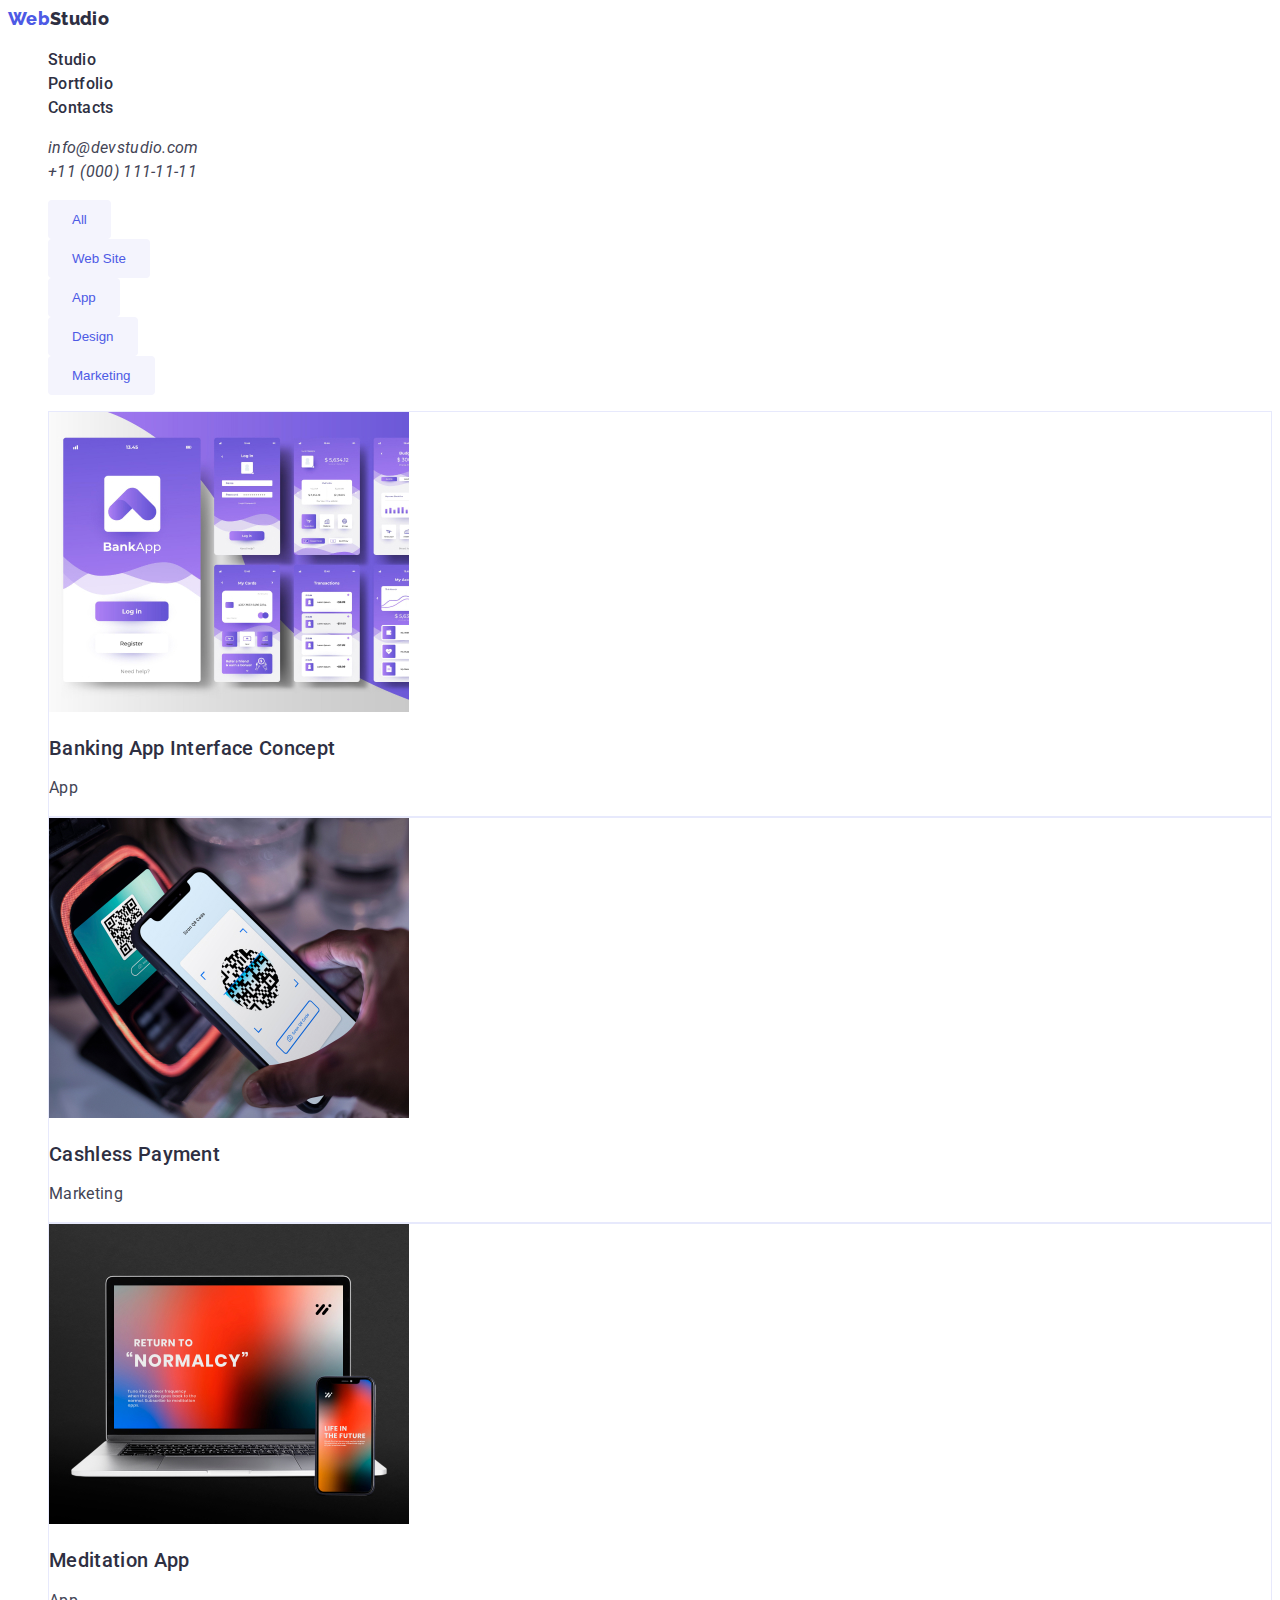
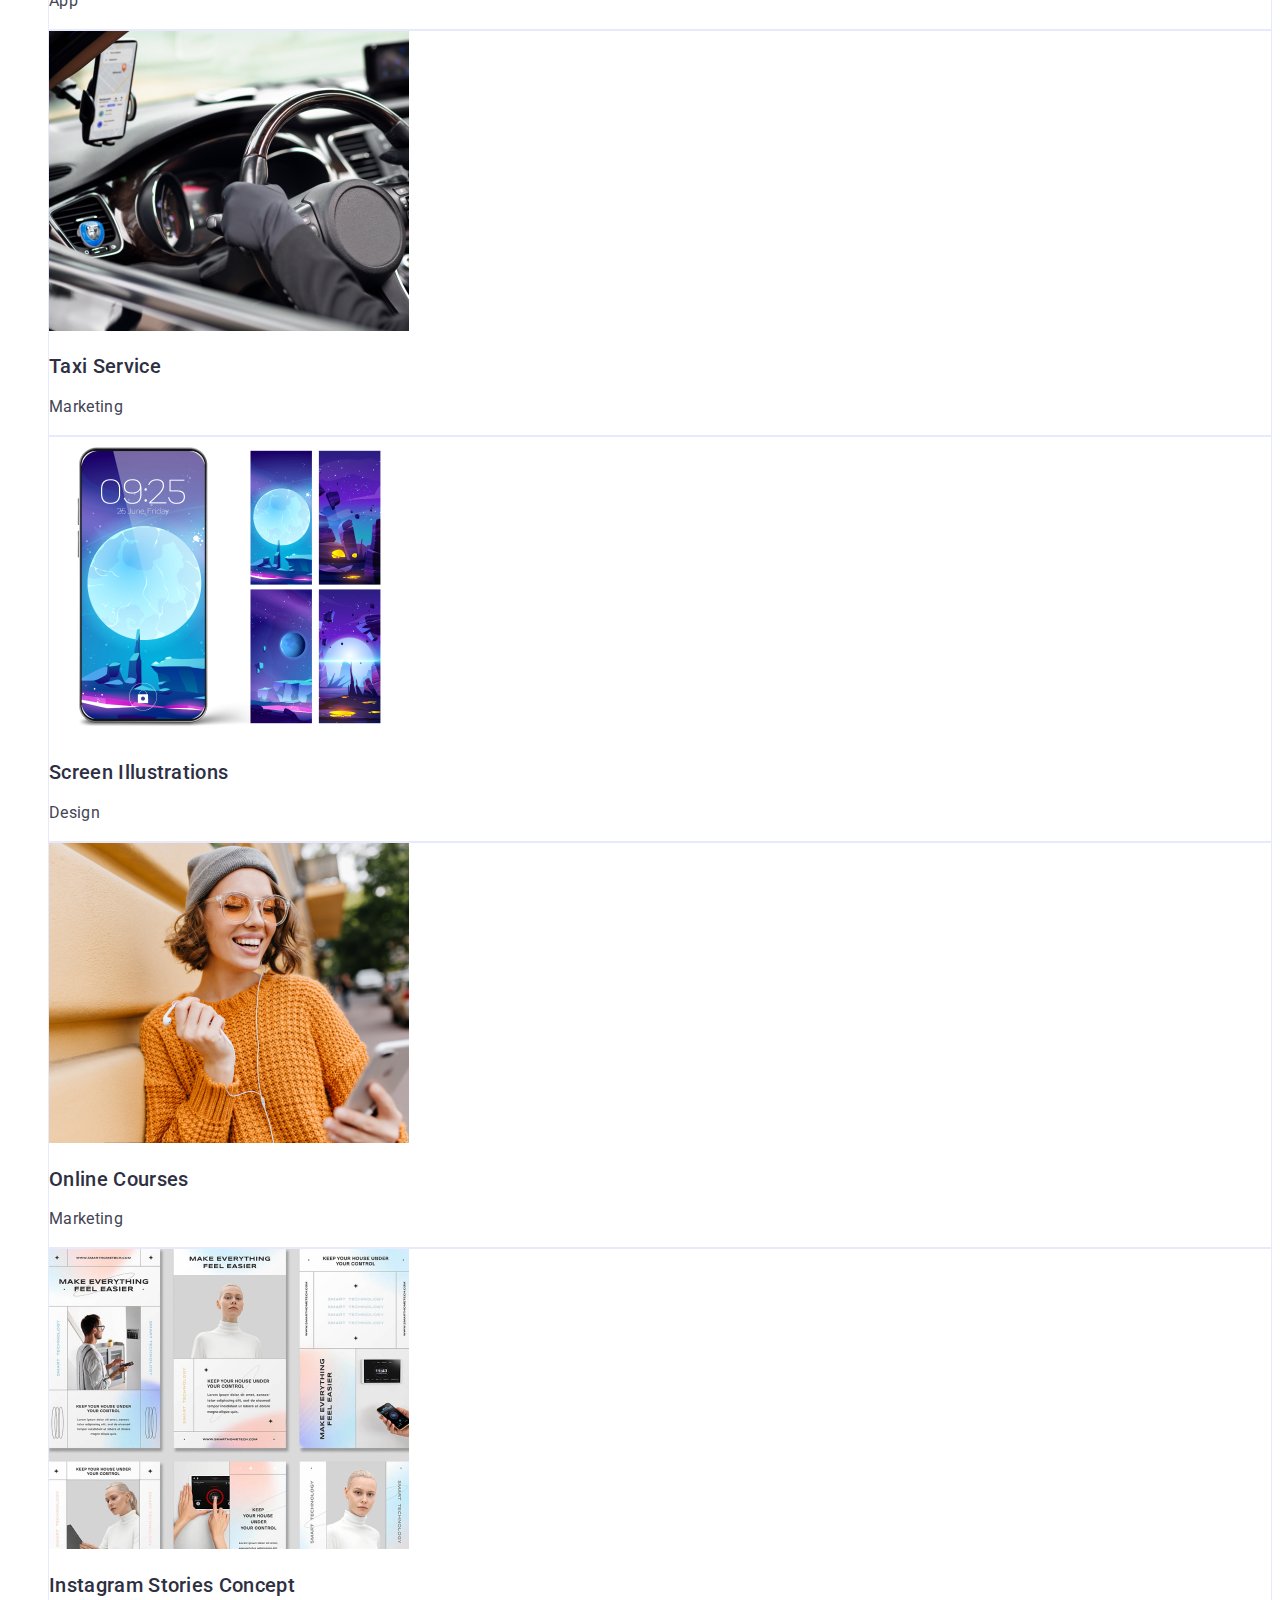
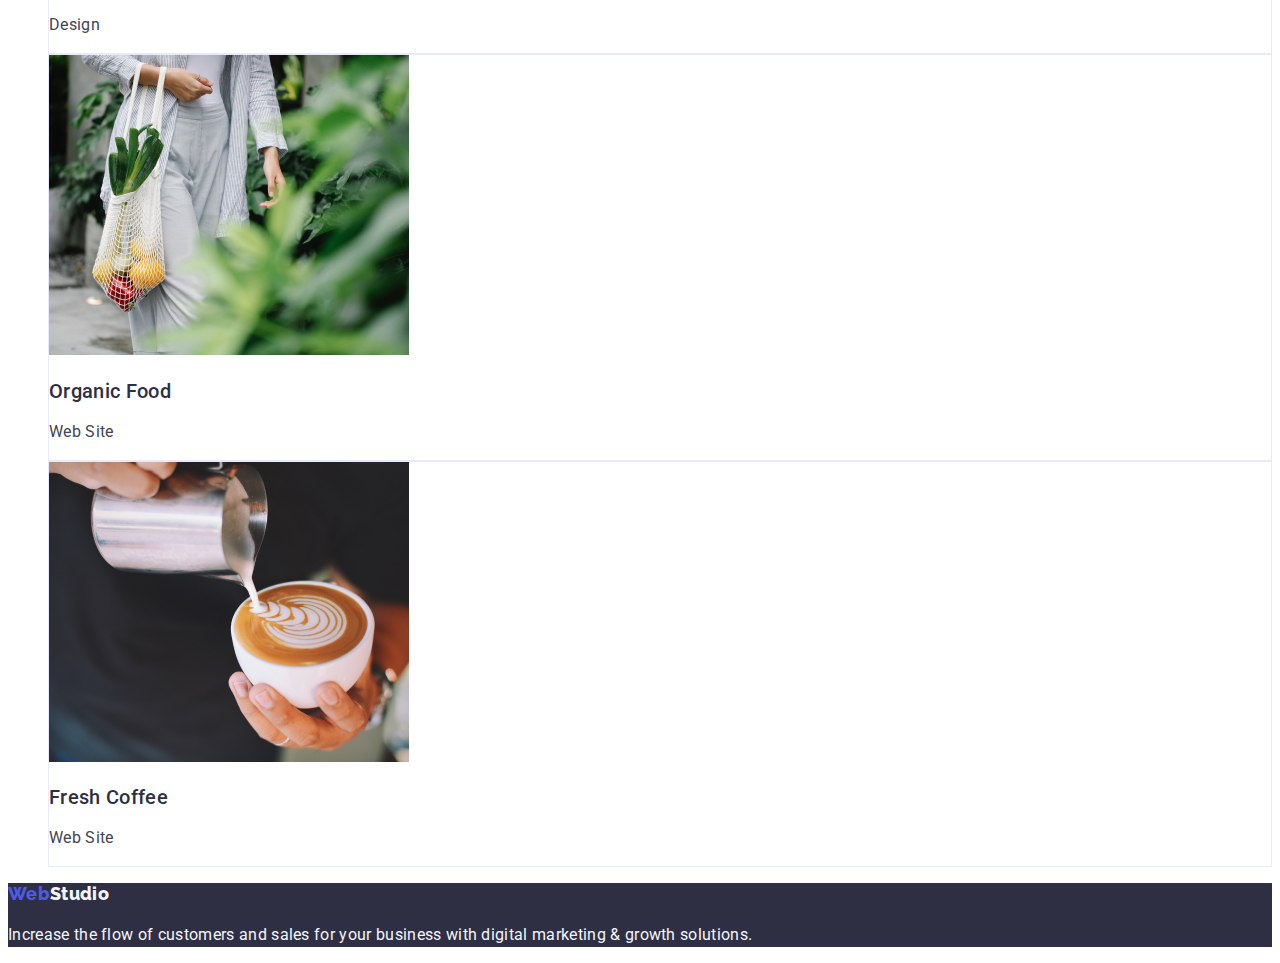
==== portfolio.html @ c48c7c62 "portfolio>service>header+caption" ====
<!DOCTYPE html>
<html lang="en">
  <head>
    <meta charset="UTF-8" />
    <meta http-equiv="X-UA-Compatible" content="IE=edge" />
    <meta name="viewport" content="width=device-width, initial-scale=1.0" />
    <link rel="stylesheet" href="./css/style.css" />
    <link rel="preconnect" href="https://fonts.googleapis.com" />
    <link rel="preconnect" href="https://fonts.gstatic.com" crossorigin />
    <link
      href="https://fonts.googleapis.com/css2?family=Raleway:wght@800&family=Roboto:wght@400;500;700;900&display=swap"
      rel="stylesheet"
    />
    <title>Portfolio</title>
  </head>
  <body>
    <!-- HEADER -->
    <header>
      <nav>
        <a href="./index.html" class="logo link"
          >Web<span class="logo-dark link">Studio</span></a
        >
        <ul>
          <li><a href="./index.html" class="link nav-link">Studio</a></li>
          <li>
            <a href="./portfolio.html" class="link nav-link">Portfolio</a>
          </li>
          <li><a href="#" class="link nav-link">Contacts</a></li>
        </ul>
      </nav>
      <address>
        <ul>
          <li>
            <a href="mailto:info@devstudio.com" class="link address-link"
              >info@devstudio.com</a
            >
          </li>
          <li>
            <a href="tel:+110001111111" class="link address-link"
              >+11 (000) 111-11-11</a
            >
          </li>
        </ul>
      </address>
    </header>
    <!-- MAIN -->
    <main>
      <!-- PANEL -->
      <section>
        <h1 class="visually-hidden">Panel</h1>
        <ul>
          <li><button type="button" class="panel-btn">All</button></li>
          <li><button type="button" class="panel-btn">Web Site</button></li>
          <li><button type="button" class="panel-btn">App</button></li>
          <li><button type="button" class="panel-btn">Design</button></li>
          <li><button type="button" class="panel-btn">Marketing</button></li>
        </ul>
      </section>
      <!-- SERVICES -->
      <section>
        <ul>
          <li class="service-container">
            <img
              src="./images/portfolio/Services/img-1.jpg"
              alt="computer with bank app sheets"
              width="360"
            />
            <h2 class="service-header">Banking App Interface Concept</h2>
            <p class="service-caption">App</p>
          </li>
          <li class="service-container">
            <img
              src="./images/portfolio/Services/img-2.jpg"
              alt="cashless payment by telephone"
              width="360"
            />
            <h2 class="service-header">Cashless Payment</h2>
            <p class="service-caption">Marketing</p>
          </li>
          <li class="service-container">
            <img
              src="./images/portfolio/Services/img-3.jpg"
              alt="laptop and telephone shows app"
              width="360"
            />
            <h2 class="service-header">Meditation App</h2>
            <p class="service-caption">App</p>
          </li>
          <li class="service-container">
            <img
              src="./images/portfolio/Services/img-4.jpg"
              alt="hands on car steering wheel and telephone"
              width="360"
            />
            <h2 class="service-header">Taxi Service</h2>
            <p class="service-caption">Marketing</p>
          </li>
          <li class="service-container">
            <img
              src="./images/portfolio/Services/img-5.jpg"
              alt="telephone and telephone wallpapers"
              width="360"
            />
            <h2 class="service-header">Screen Illustrations</h2>
            <p class="service-caption">Design</p>
          </li>
          <li class="service-container">
            <img
              src="./images/portfolio/Services/img-6.jpg"
              alt="girl listening to music with her headphones"
              width="360"
            />
            <h2 class="service-header">Online Courses</h2>
            <p class="service-caption">Marketing</p>
          </li>
          <li class="service-container">
            <img
              src="./images/portfolio/Services/img-7.jpg"
              alt="different sheets with white hair woman"
              width="360"
            />
            <h2 class="service-header">Instagram Stories Concept</h2>
            <p class="service-caption">Design</p>
          </li>
          <li class="service-container">
            <img
              src="./images/portfolio/Services/img-8.jpg"
              alt="person with bag of vegetables"
              width="360"
            />
            <h2 class="service-header">Organic Food</h2>
            <p class="service-caption">Web Site</p>
          </li>
          <li class="service-container">
            <img
              src="./images/portfolio/Services/img-9.jpg"
              alt="coffee painting"
              width="360"
            />
            <h2 class="service-header">Fresh Coffee</h2>
            <p class="service-caption">Web Site</p>
          </li>
        </ul>
      </section>
    </main>
    <!-- FOOTER -->
    <footer class="footer-section">
      <a href="./index.html" class="logo link"
        >Web<span class="logo-light">Studio</span></a
      >
      <p class="footer-caption">
        Increase the flow of customers and sales for your business with digital
        marketing & growth solutions.
      </p>
    </footer>
  </body>
</html>
---- css/style.css ----
/* SETTINGS */
:root {
  --primary-navy-blue: #2e2f42;
  --iris-color: #4d5ae5;
  --logo-dark-color: #2e2f42;
  --ocean-active: #404bbf;
  --primary-slate: #434455;
  --primary-white-color: #ffffff;
  --logo-light-color: #f4f4fd;
  --primary-cloud-color: #f4f4fd;
  --cornflower-color: #e7e9fc;
}
.visually-hidden {
  position: absolute;
  white-space: nowrap;
  width: 1px;
  height: 1px;
  overflow: hidden;
  border: 0;
  padding: 0;
  clip: rect(0 0 0 0);
  clip-path: inset(50%);
  margin: -1px;
}
body {
  color: var(--primary-navy-blue);
  font-family: "Roboto";
  font-style: normal;
  font-weight: 400;
  font-size: 16px;
  line-height: 1.5;
  letter-spacing: 0.02em;
}
ul,
ol {
  list-style: none;
}
.link {
  text-decoration: none;
  color: var(--primary-navy-blue);
}
/* LOGO */
.logo {
  color: var(--iris-color);
  font-family: "Raleway";
  font-style: normal;
  font-weight: 800;
  font-size: 18px;
  line-height: 1.17;
}
.logo-dark {
  color: var(--logo-dark-color);
}
.logo-light {
  color: var(--logo-light-color);
}
/* HEADER */
.nav-link {
  font-weight: 500;
  transition: 0.5s;
}
.nav-link:hover,
.nav-link:active,
.nav-link:focus {
  transition: 0.5s;
  color: var(--ocean-active);
  text-decoration: underline;
}
.address-link {
  color: var(--primary-slate);
  transition: 0.5s;
}
.address-link:hover,
.address-link:focus,
.address-link:active {
  transition: 0.5s;
  color: var(--ocean-active);
}
/* HERO SECTION */
.hero-section {
  background-color: var(--primary-navy-blue);
}
.hero-header {
  color: var(--primary-white-color);
  font-weight: 700;
  font-size: 56px;
  line-height: 1.07;
  text-align: center;
}
.hero-btn {
  border: 0;
  color: var(--primary-white-color);
  font-weight: 500;
  line-height: 1.5;
  background-color: var(--iris-color);
  box-shadow: 0px 4px 4px rgba(0, 0, 0, 0.15);
  padding: 16px 32px;
  border-radius: 4px;
  transition: 0.5s;
}
.hero-btn:focus,
.hero-btn:active,
.hero-btn:hover {
  transition: 0.5s;
  background-color: var(--ocean-active);
}
/* OPTIONS SECTION */
.options-headers {
  font-weight: 500;
  line-height: 1.2;
}
.options-caption {
  color: var(--primary-slate);
}
/* HEADERS */
.work-header,
.team-section-header {
  text-align: center;
  text-transform: capitalize;
  line-height: 1.11;
}
/* OUR WORK */
.work-container {
  border: 1px solid var(--cornflower-color);
}
/* OUR TEAM SECCTION */
.team-section {
  background-color: var(--primary-cloud-color);
}
.team-container {
  background-color: var(--primary-white-color);
  box-shadow: 0px 1px 6px rgba(46, 47, 66, 0.08),
    0px 1px 1px rgba(46, 47, 66, 0.16), 0px 2px 1px rgba(46, 47, 66, 0.08);
  border-radius: 0px 0px 4px 4px;
}
/* FOOTER SECTION */
.footer-section {
  background-color: var(--primary-navy-blue);
}
.footer-caption {
  color: var(--primary-cloud-color);
}
/* PORTFOLIO */
/* PANEL */
.panel-btn {
  color: var(--iris-color);
  background-color: var(--primary-cloud-color);
  border-color: var(--cornflower-color);
  border: 1px;
  border-radius: 4px;
  padding: 12px 24px;
  transition: 0.5s;
}
.panel-btn:active,
.panel-btn:hover,
.panel-btn:focus {
  transition: 0.5s;
  cursor: pointer;
  color: var(--primary-white-color);
  background-color: var(--ocean-active);
  box-shadow: 0px 3px 1px rgba(0, 0, 0, 0.1), 0px 2px 1px rgba(0, 0, 0, 0.08),
    0px 2px 2px rgba(0, 0, 0, 0.12);
}
/* SERVICE */
.service-container {
  background-color: var(--primary-white-color);
  border: 1px solid var(--cornflower-color);
}
.service-header {
  font-weight: 500;
  font-size: 20px;
  line-height: 1.2;
}
.service-caption {
  line-height: 1.5;
  color: var(--primary-slate);
}
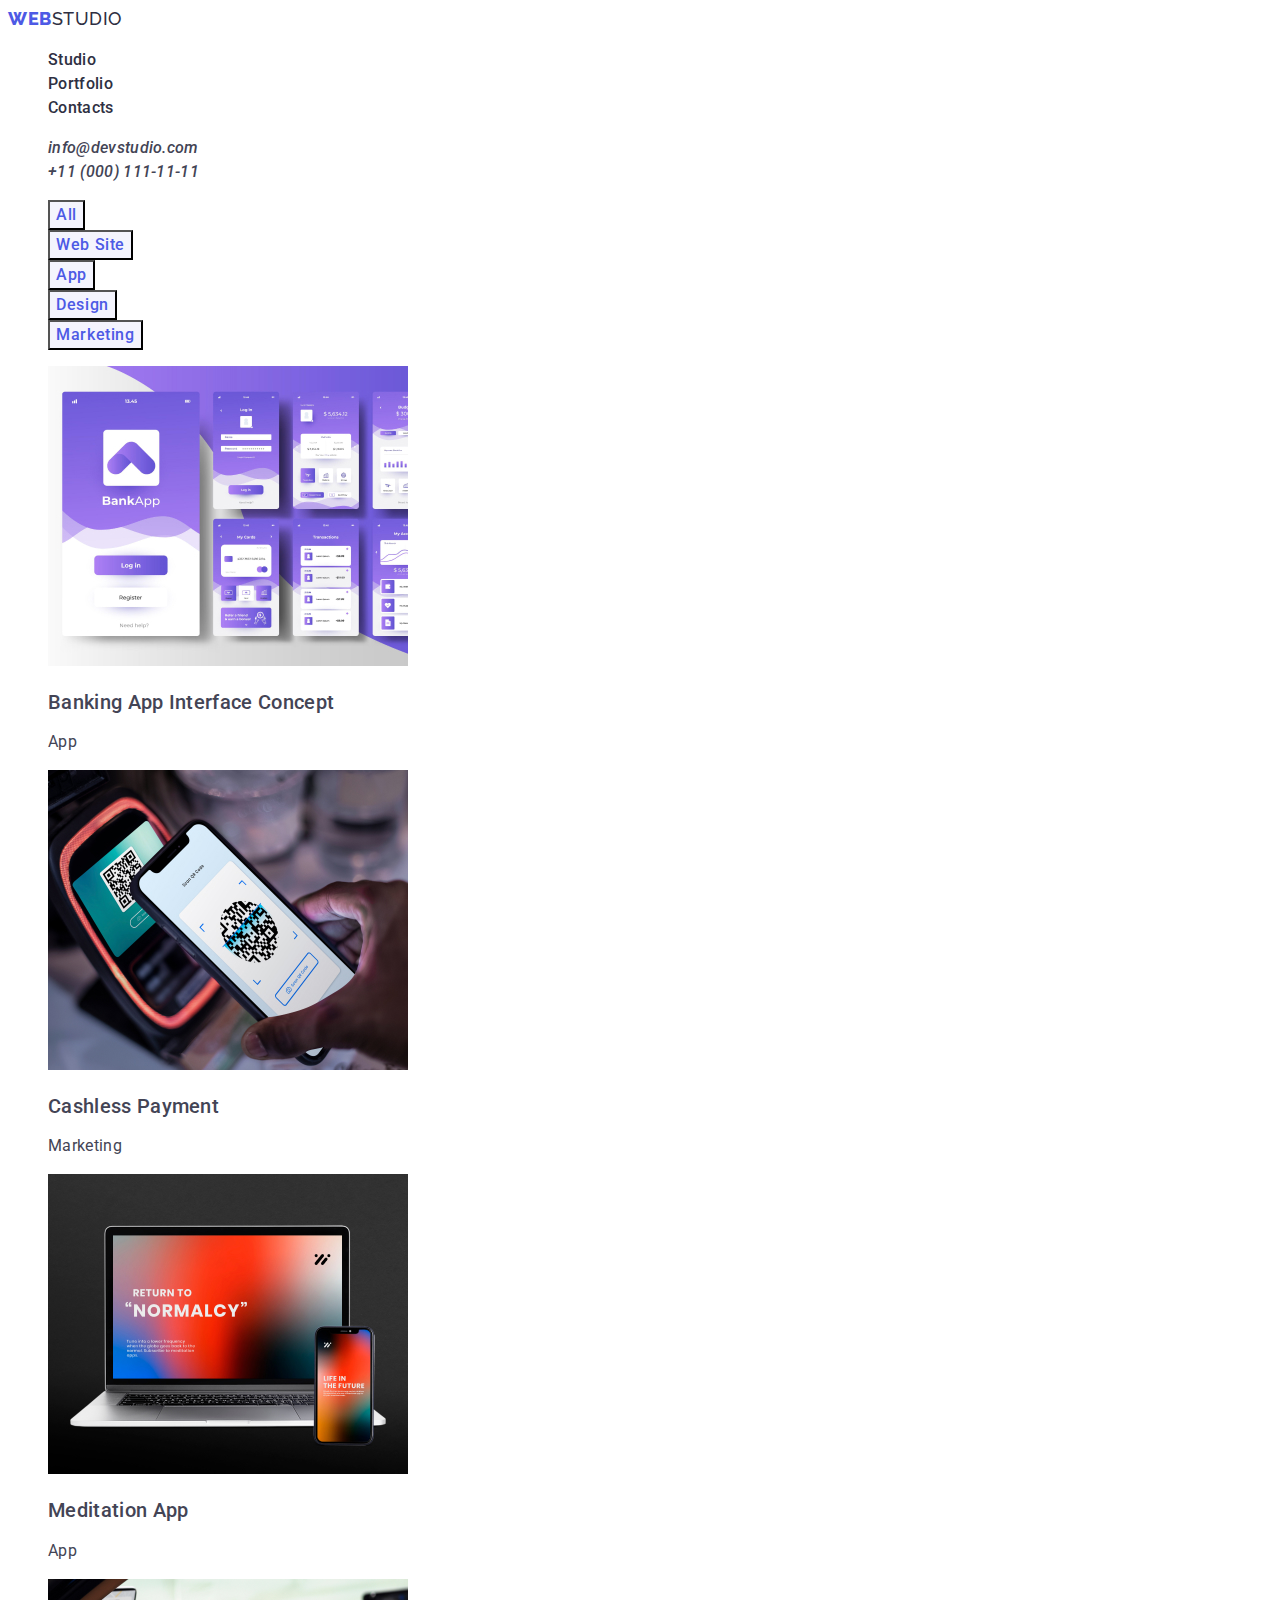
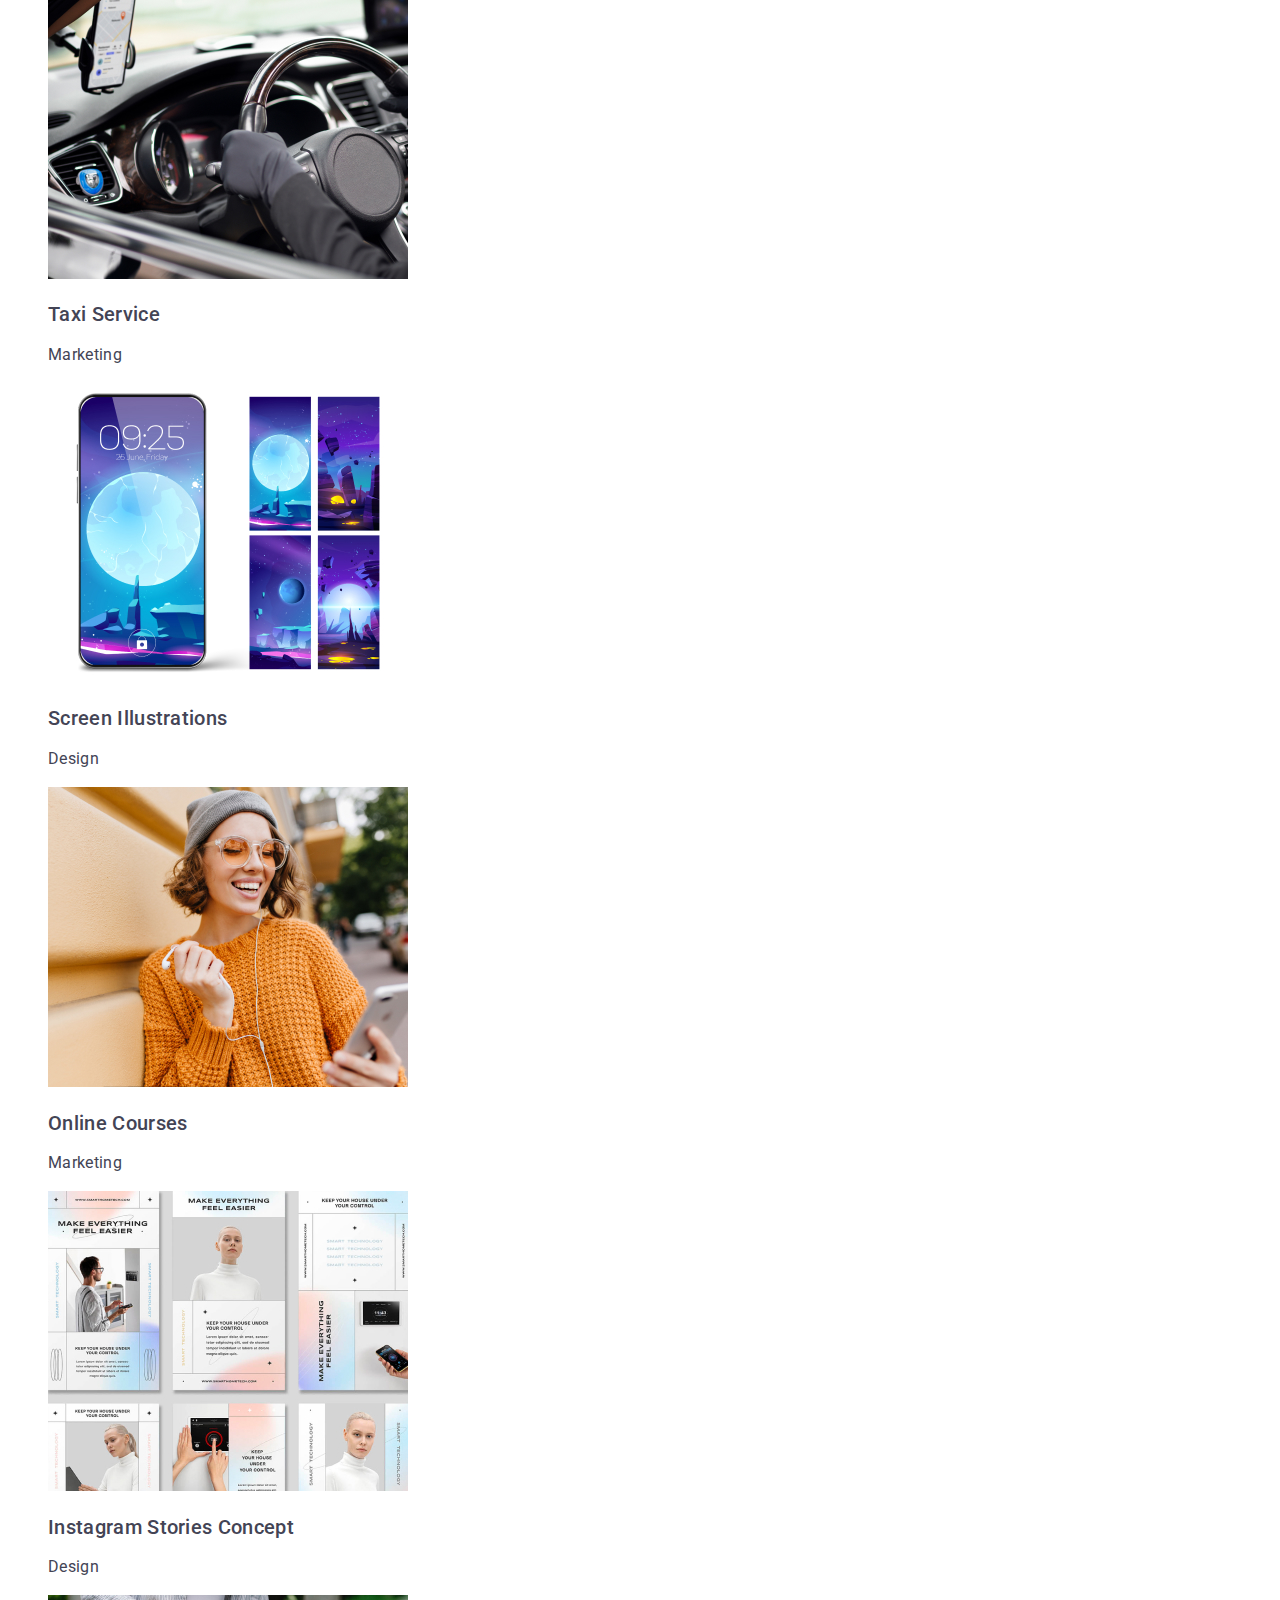
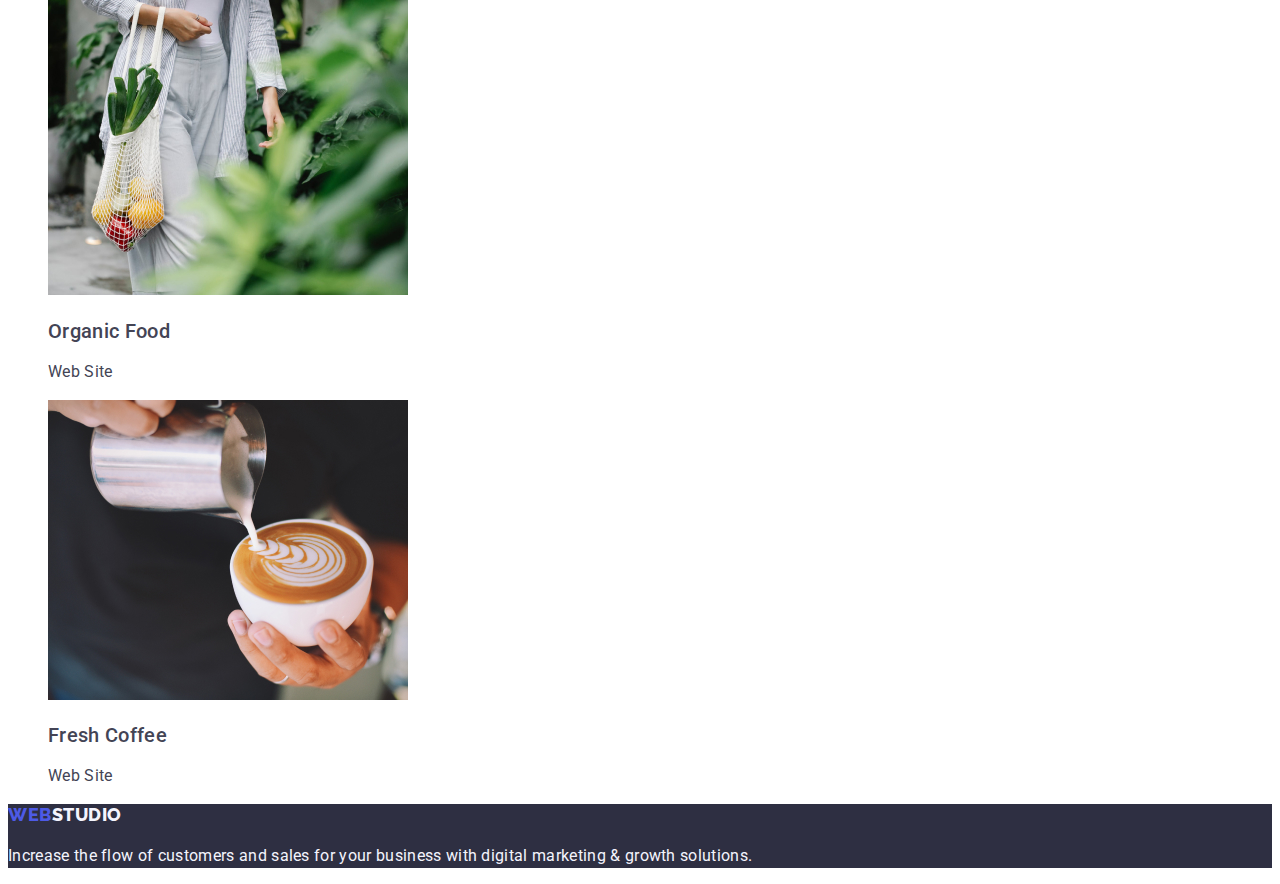
==== commit 20b715ac: "changed header footer+ simple markup+ new fonts" ====
--- a/portfolio.html
+++ b/portfolio.html
@@ -17,10 +17,10 @@
     <!-- HEADER -->
     <header>
       <nav>
-        <a href="./index.html" class="logo link"
+        <a href="./index.html" class="logo"
           >Web<span class="logo-dark link">Studio</span></a
         >
-        <ul>
+        <ul class="list">
           <li><a href="./index.html" class="link nav-link">Studio</a></li>
           <li>
             <a href="./portfolio.html" class="link nav-link">Portfolio</a>
@@ -29,7 +29,7 @@
         </ul>
       </nav>
       <address>
-        <ul>
+        <ul class="list">
           <li>
             <a href="mailto:info@devstudio.com" class="link address-link"
               >info@devstudio.com</a
@@ -45,20 +45,18 @@
     </header>
     <!-- MAIN -->
     <main>
-      <!-- PANEL -->
+      <!-- SERVICES -->
       <section>
+        <!-- PANEL -->
         <h1 class="visually-hidden">Panel</h1>
-        <ul>
+        <ul class="list">
           <li><button type="button" class="panel-btn">All</button></li>
           <li><button type="button" class="panel-btn">Web Site</button></li>
           <li><button type="button" class="panel-btn">App</button></li>
           <li><button type="button" class="panel-btn">Design</button></li>
           <li><button type="button" class="panel-btn">Marketing</button></li>
         </ul>
-      </section>
-      <!-- SERVICES -->
-      <section>
-        <ul>
+        <ul class="list">
           <li class="service-container">
             <img
               src="./images/portfolio/Services/img-1.jpg"
@@ -145,7 +143,7 @@
     </main>
     <!-- FOOTER -->
     <footer class="footer-section">
-      <a href="./index.html" class="logo link"
+      <a href="./index.html" class="logo"
         >Web<span class="logo-light">Studio</span></a
       >
       <p class="footer-caption">
--- a/css/style.css
+++ b/css/style.css
@@ -23,41 +23,51 @@
   margin: -1px;
 }
 body {
-  color: var(--primary-navy-blue);
-  font-family: "Roboto";
+  color: #434455;
+  background-color: #fff;
+  font-family: "Roboto", sans-serif;
   font-style: normal;
   font-weight: 400;
   font-size: 16px;
   line-height: 1.5;
   letter-spacing: 0.02em;
 }
-ul,
-ol {
+.list {
   list-style: none;
 }
 .link {
   text-decoration: none;
+  font-weight: 500;
   color: var(--primary-navy-blue);
 }
 /* LOGO */
 .logo {
+  text-decoration: none;
+  font-family: "Raleway", sans-serif;
+  text-transform: uppercase;
   color: var(--iris-color);
   font-family: "Raleway";
   font-style: normal;
   font-weight: 800;
   font-size: 18px;
   line-height: 1.17;
+  letter-spacing: 0.03em;
 }
 .logo-dark {
   color: var(--logo-dark-color);
+  font-family: "Raleway", sans-serif;
 }
 .logo-light {
   color: var(--logo-light-color);
+  font-family: "Raleway", sans-serif;
 }
 /* HEADER */
 .nav-link {
   font-weight: 500;
-  transition: 0.5s;
+  font-size: 16px;
+  line-height: 1.5;
+  letter-spacing: 0.02em;
+  color: var(--primary-navy-blue);
 }
 .nav-link:hover,
 .nav-link:active,
@@ -86,28 +96,31 @@
   font-size: 56px;
   line-height: 1.07;
   text-align: center;
+  letter-spacing: 0.02em;
 }
 .hero-btn {
+  font-family: "Roboto", sans-serif;
+  font-size: 16px;
+  letter-spacing: 0.04em;
   border: 0;
   color: var(--primary-white-color);
   font-weight: 500;
   line-height: 1.5;
   background-color: var(--iris-color);
-  box-shadow: 0px 4px 4px rgba(0, 0, 0, 0.15);
-  padding: 16px 32px;
-  border-radius: 4px;
-  transition: 0.5s;
 }
 .hero-btn:focus,
 .hero-btn:active,
 .hero-btn:hover {
-  transition: 0.5s;
+  cursor: pointer;
   background-color: var(--ocean-active);
 }
 /* OPTIONS SECTION */
 .options-headers {
   font-weight: 500;
+  font-size: 20px;
   line-height: 1.2;
+  letter-spacing: 0.02em;
+  color: var(--primary-navy-blue);
 }
 .options-caption {
   color: var(--primary-slate);
@@ -115,9 +128,12 @@
 /* HEADERS */
 .work-header,
 .team-section-header {
+  color: var(--primary-navy-blue);
   text-align: center;
   text-transform: capitalize;
   line-height: 1.11;
+  font-size: 36px;
+  letter-spacing: 0.02em;
 }
 /* OUR WORK */
 .work-container {
@@ -129,9 +145,13 @@
 }
 .team-container {
   background-color: var(--primary-white-color);
-  box-shadow: 0px 1px 6px rgba(46, 47, 66, 0.08),
-    0px 1px 1px rgba(46, 47, 66, 0.16), 0px 2px 1px rgba(46, 47, 66, 0.08);
-  border-radius: 0px 0px 4px 4px;
+}
+.team-header-caption {
+  font-weight: 500;
+  font-size: 20px;
+  line-height: 1.2;
+  letter-spacing: 0.02em;
+  color: var(--primary-navy-blue);
 }
 /* FOOTER SECTION */
 .footer-section {
@@ -145,26 +165,22 @@
 .panel-btn {
   color: var(--iris-color);
   background-color: var(--primary-cloud-color);
-  border-color: var(--cornflower-color);
-  border: 1px;
-  border-radius: 4px;
-  padding: 12px 24px;
-  transition: 0.5s;
+  font-family: "Roboto", sans-serif;
+  font-weight: 500;
+  font-size: 16px;
+  line-height: 1.5;
+  letter-spacing: 0.04em;
 }
 .panel-btn:active,
 .panel-btn:hover,
 .panel-btn:focus {
-  transition: 0.5s;
   cursor: pointer;
   color: var(--primary-white-color);
   background-color: var(--ocean-active);
-  box-shadow: 0px 3px 1px rgba(0, 0, 0, 0.1), 0px 2px 1px rgba(0, 0, 0, 0.08),
-    0px 2px 2px rgba(0, 0, 0, 0.12);
 }
 /* SERVICE */
 .service-container {
   background-color: var(--primary-white-color);
-  border: 1px solid var(--cornflower-color);
 }
 .service-header {
   font-weight: 500;
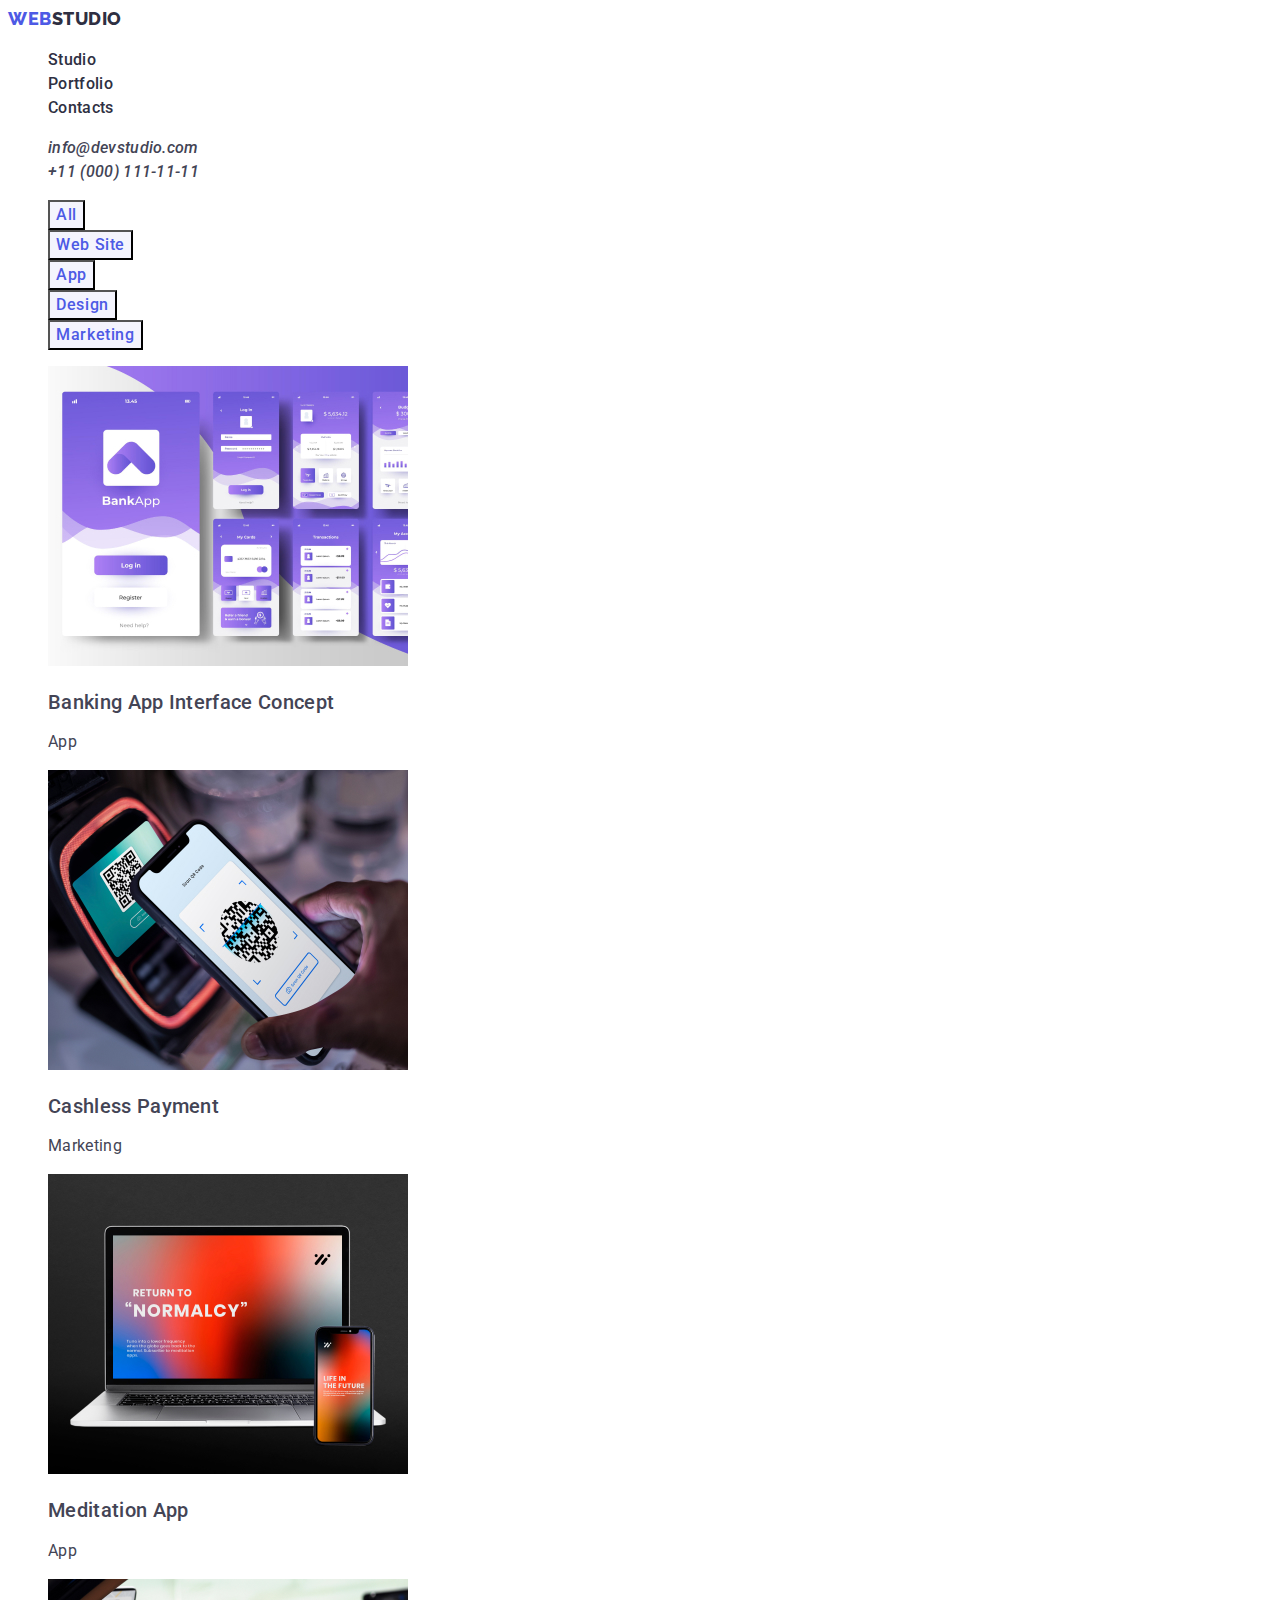
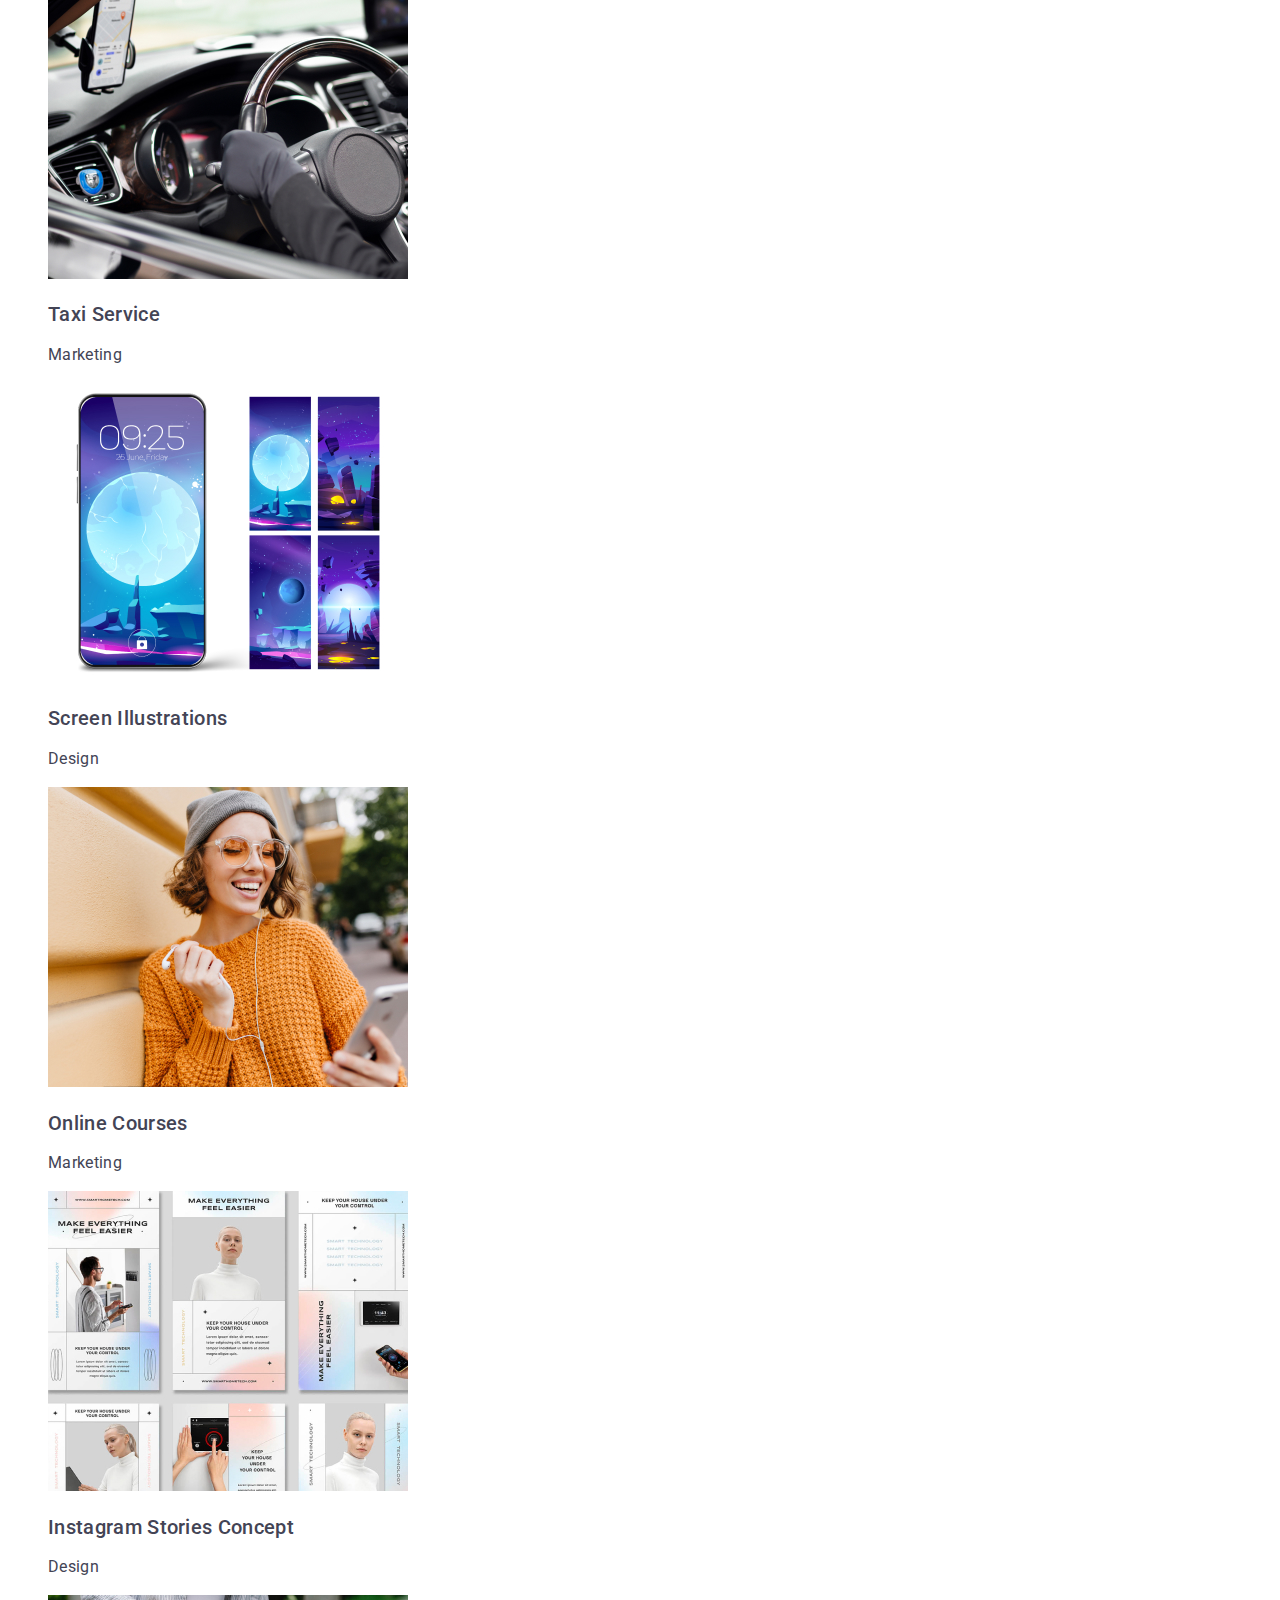
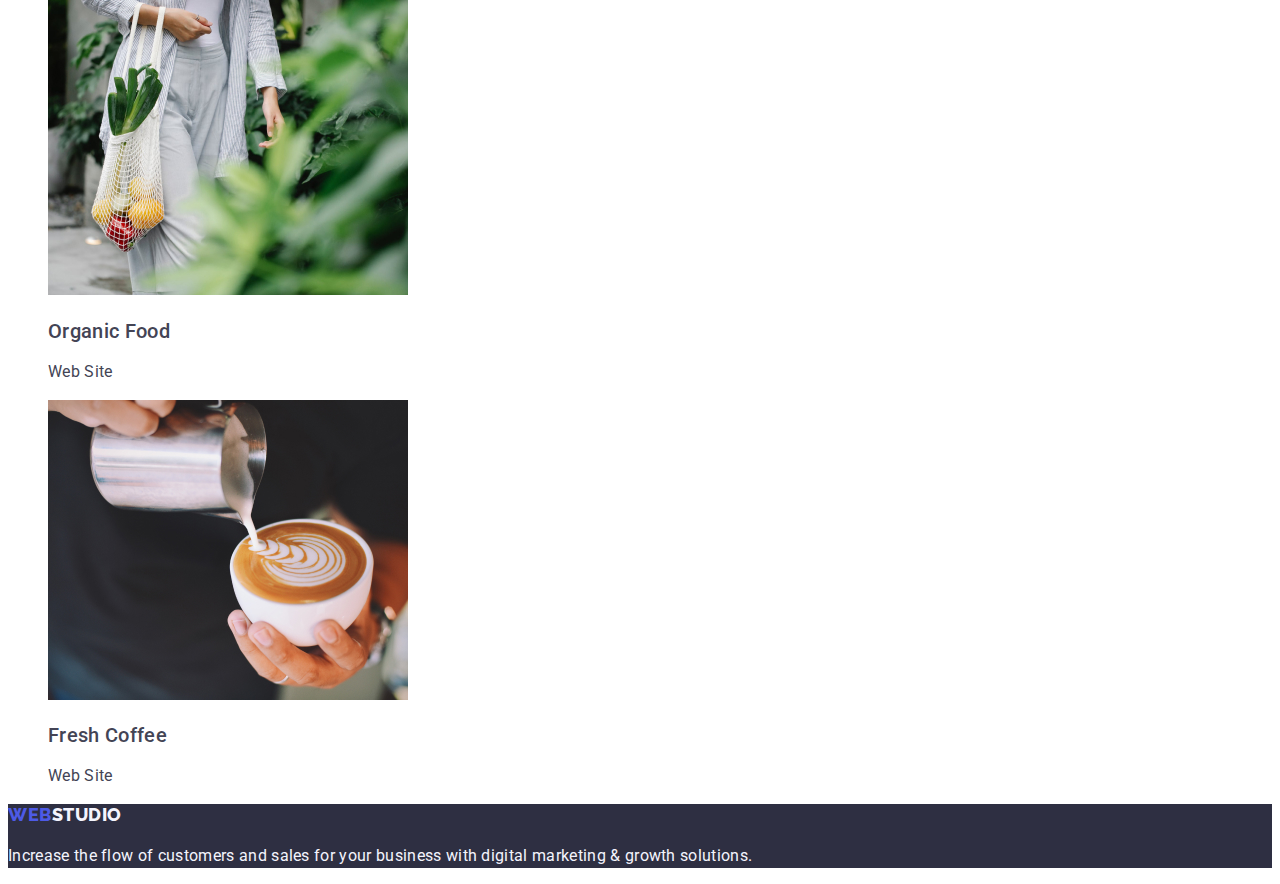
==== commit c29424ae: "optimized" ====
--- a/portfolio.html
+++ b/portfolio.html
@@ -18,7 +18,7 @@
     <header>
       <nav>
         <a href="./index.html" class="logo"
-          >Web<span class="logo-dark link">Studio</span></a
+          >Web<span class="logo-dark">Studio</span></a
         >
         <ul class="list">
           <li><a href="./index.html" class="link nav-link">Studio</a></li>
--- a/css/style.css
+++ b/css/style.css
@@ -46,7 +46,6 @@
   font-family: "Raleway", sans-serif;
   text-transform: uppercase;
   color: var(--iris-color);
-  font-family: "Raleway";
   font-style: normal;
   font-weight: 800;
   font-size: 18px;
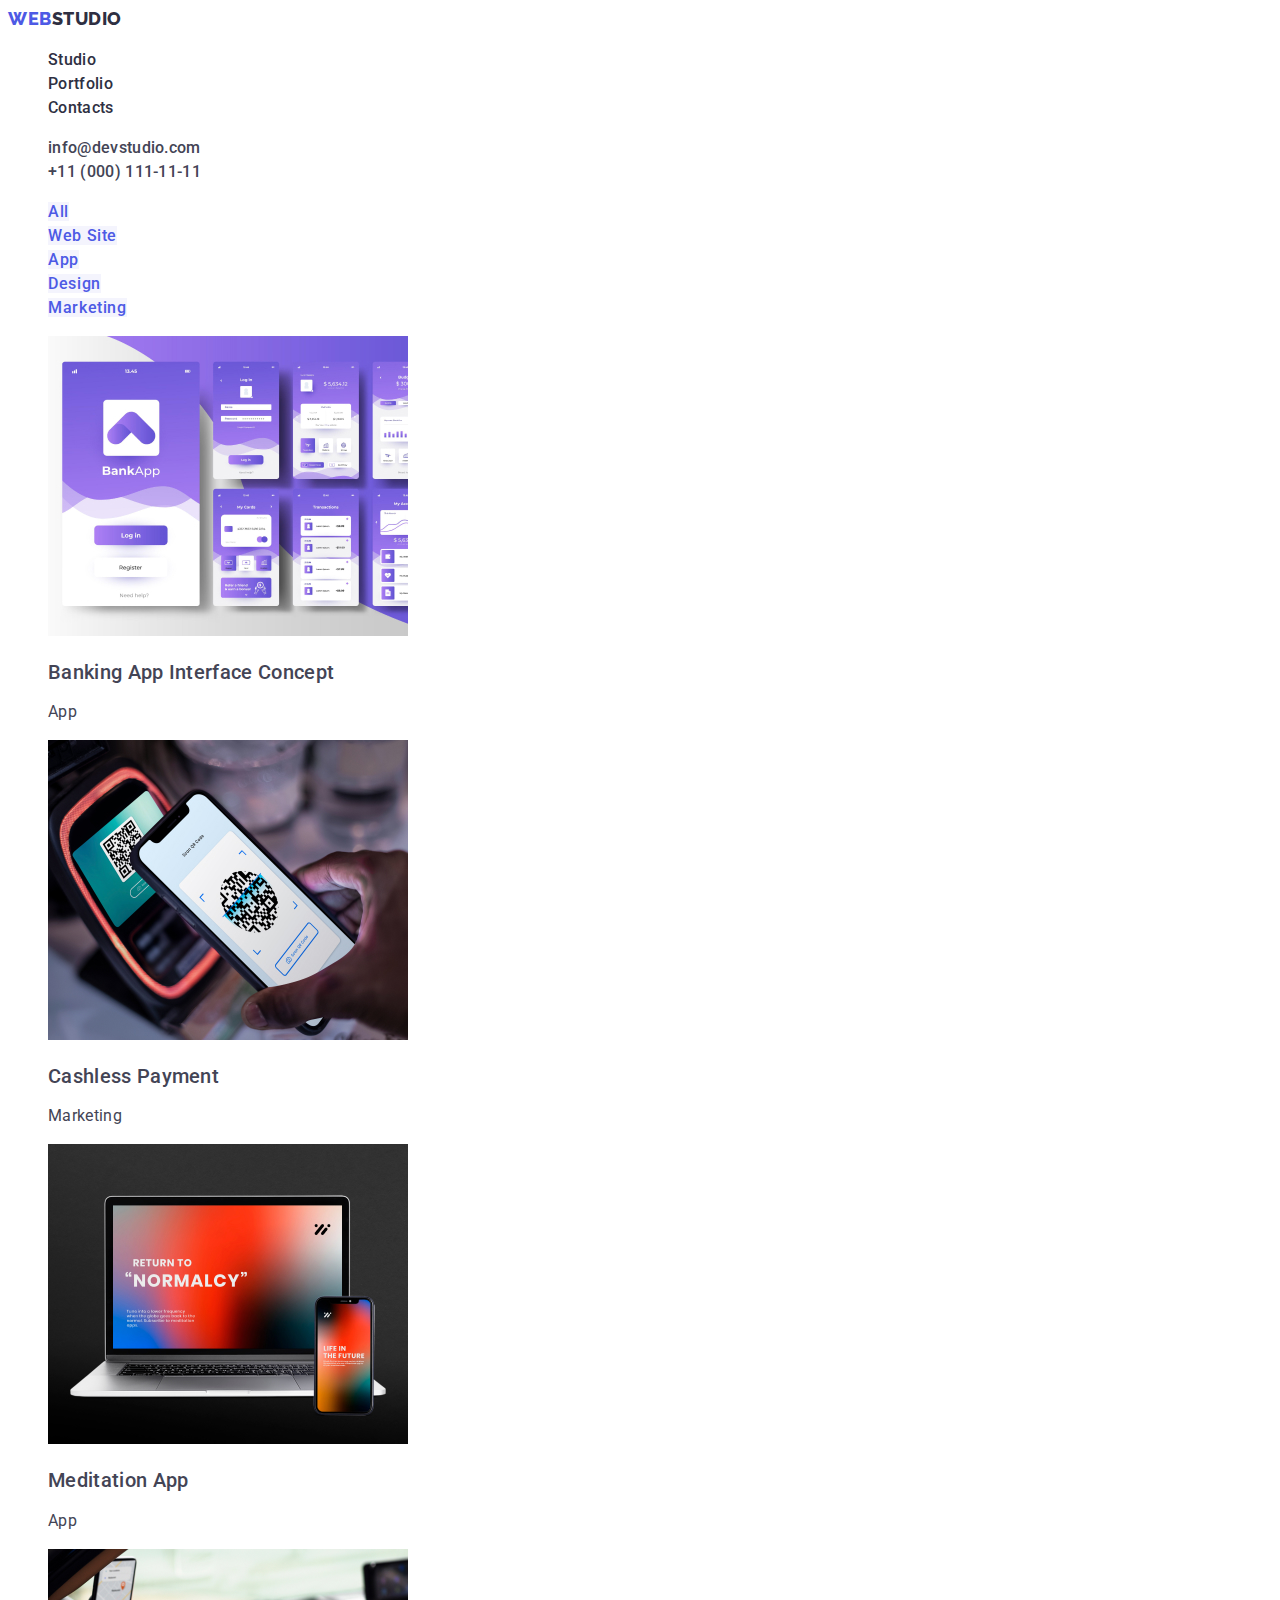
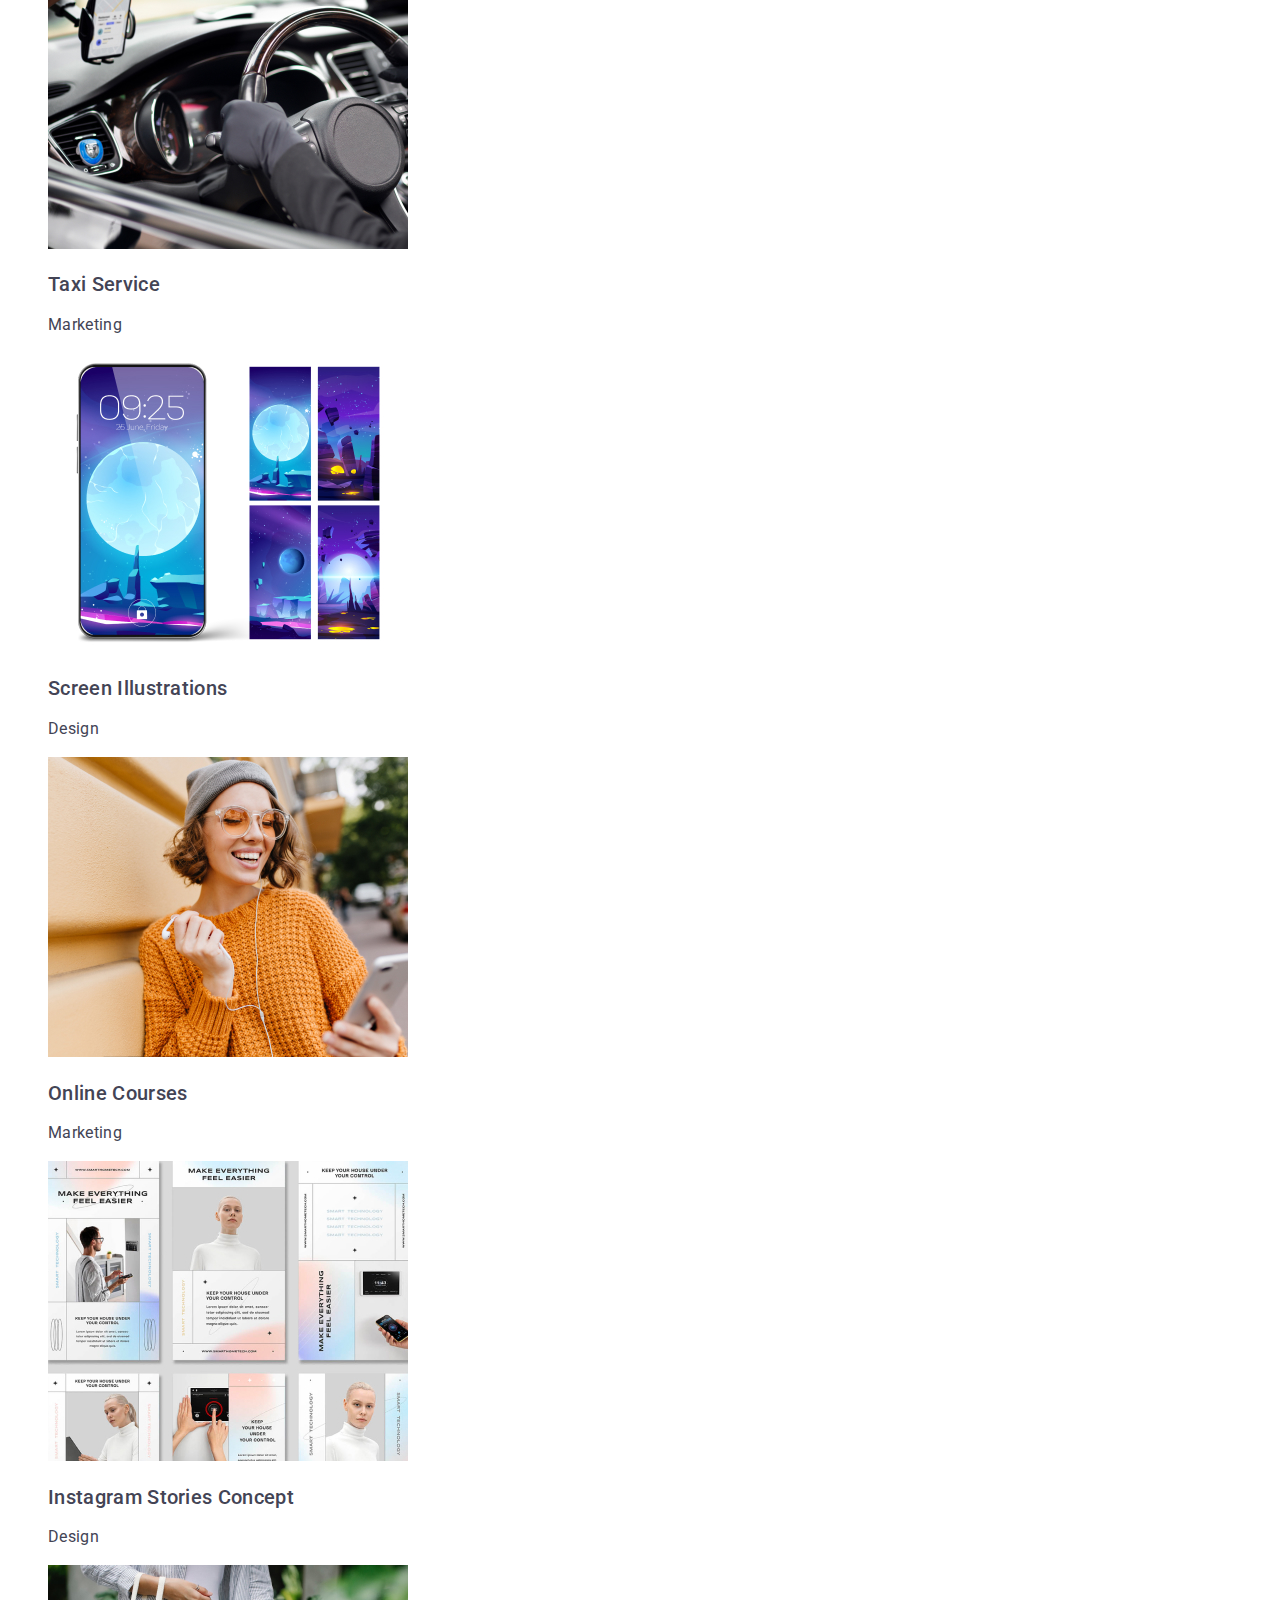
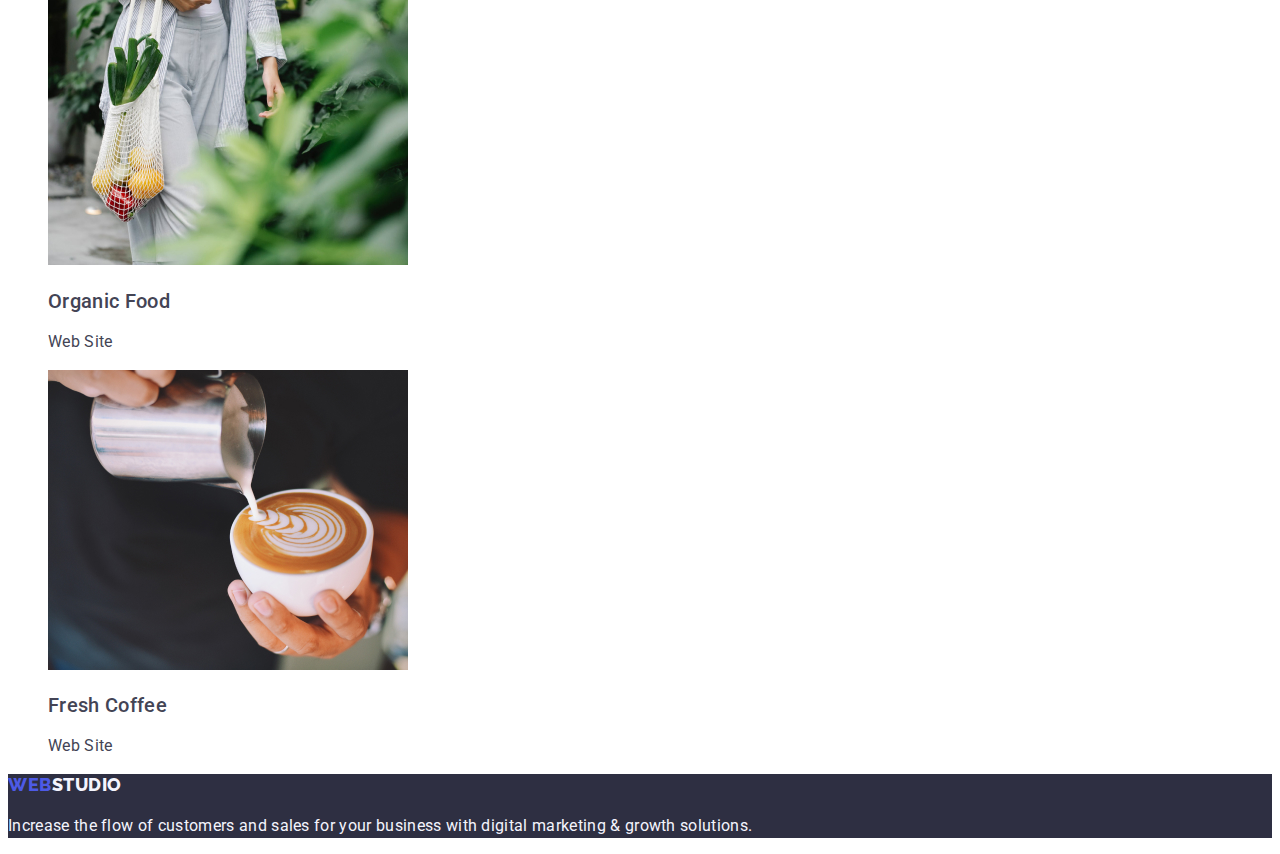
==== commit 978c8597: "changed caption, header, footer + portfolio" ====
--- a/portfolio.html
+++ b/portfolio.html
@@ -17,28 +17,32 @@
     <!-- HEADER -->
     <header>
       <nav>
-        <a href="./index.html" class="logo"
-          >Web<span class="logo-dark">Studio</span></a
-        >
+        <a href="./index.html" class="logo link">
+          Web<span class="logo-dark">Studio</span>
+        </a>
         <ul class="list">
-          <li><a href="./index.html" class="link nav-link">Studio</a></li>
+          <li>
+            <a href="./index.html" class="link nav-link">Studio</a>
+          </li>
           <li>
             <a href="./portfolio.html" class="link nav-link">Portfolio</a>
           </li>
-          <li><a href="#" class="link nav-link">Contacts</a></li>
+          <li>
+            <a href="" class="link nav-link">Contacts</a>
+          </li>
         </ul>
       </nav>
-      <address>
+      <address class="address-style">
         <ul class="list">
           <li>
-            <a href="mailto:info@devstudio.com" class="link address-link"
-              >info@devstudio.com</a
-            >
+            <a href="mailto:info@devstudio.com" class="link address-link">
+              info@devstudio.com
+            </a>
           </li>
           <li>
-            <a href="tel:+110001111111" class="link address-link"
-              >+11 (000) 111-11-11</a
-            >
+            <a href="tel:+110001111111" class="link address-link">
+              +11 (000) 111-11-11
+            </a>
           </li>
         </ul>
       </address>
@@ -50,11 +54,11 @@
         <!-- PANEL -->
         <h1 class="visually-hidden">Panel</h1>
         <ul class="list">
-          <li><button type="button" class="panel-btn">All</button></li>
-          <li><button type="button" class="panel-btn">Web Site</button></li>
-          <li><button type="button" class="panel-btn">App</button></li>
-          <li><button type="button" class="panel-btn">Design</button></li>
-          <li><button type="button" class="panel-btn">Marketing</button></li>
+          <li><a class="panel-btn link">All</a></li>
+          <li><a class="panel-btn link">Web Site</a></li>
+          <li><a class="panel-btn link">App</a></li>
+          <li><a class="panel-btn link">Design</a></li>
+          <li><a class="panel-btn link">Marketing</a></li>
         </ul>
         <ul class="list">
           <li class="service-container">
@@ -64,7 +68,7 @@
               width="360"
             />
             <h2 class="service-header">Banking App Interface Concept</h2>
-            <p class="service-caption">App</p>
+            <p class="caption">App</p>
           </li>
           <li class="service-container">
             <img
@@ -73,7 +77,7 @@
               width="360"
             />
             <h2 class="service-header">Cashless Payment</h2>
-            <p class="service-caption">Marketing</p>
+            <p class="caption">Marketing</p>
           </li>
           <li class="service-container">
             <img
@@ -82,7 +86,7 @@
               width="360"
             />
             <h2 class="service-header">Meditation App</h2>
-            <p class="service-caption">App</p>
+            <p class="caption">App</p>
           </li>
           <li class="service-container">
             <img
@@ -91,7 +95,7 @@
               width="360"
             />
             <h2 class="service-header">Taxi Service</h2>
-            <p class="service-caption">Marketing</p>
+            <p class="caption">Marketing</p>
           </li>
           <li class="service-container">
             <img
@@ -100,7 +104,7 @@
               width="360"
             />
             <h2 class="service-header">Screen Illustrations</h2>
-            <p class="service-caption">Design</p>
+            <p class="caption">Design</p>
           </li>
           <li class="service-container">
             <img
@@ -109,7 +113,7 @@
               width="360"
             />
             <h2 class="service-header">Online Courses</h2>
-            <p class="service-caption">Marketing</p>
+            <p class="caption">Marketing</p>
           </li>
           <li class="service-container">
             <img
@@ -118,7 +122,7 @@
               width="360"
             />
             <h2 class="service-header">Instagram Stories Concept</h2>
-            <p class="service-caption">Design</p>
+            <p class="caption">Design</p>
           </li>
           <li class="service-container">
             <img
@@ -127,7 +131,7 @@
               width="360"
             />
             <h2 class="service-header">Organic Food</h2>
-            <p class="service-caption">Web Site</p>
+            <p class="caption">Web Site</p>
           </li>
           <li class="service-container">
             <img
@@ -136,14 +140,14 @@
               width="360"
             />
             <h2 class="service-header">Fresh Coffee</h2>
-            <p class="service-caption">Web Site</p>
+            <p class="caption">Web Site</p>
           </li>
         </ul>
       </section>
     </main>
     <!-- FOOTER -->
     <footer class="footer-section">
-      <a href="./index.html" class="logo"
+      <a href="./index.html" class="logo link"
         >Web<span class="logo-light">Studio</span></a
       >
       <p class="footer-caption">
--- a/css/style.css
+++ b/css/style.css
@@ -40,6 +40,9 @@
   font-weight: 500;
   color: var(--primary-navy-blue);
 }
+.address-style {
+  font-style: normal;
+}
 /* LOGO */
 .logo {
   text-decoration: none;
@@ -71,18 +74,15 @@
 .nav-link:hover,
 .nav-link:active,
 .nav-link:focus {
-  transition: 0.5s;
   color: var(--ocean-active);
   text-decoration: underline;
 }
 .address-link {
   color: var(--primary-slate);
-  transition: 0.5s;
 }
 .address-link:hover,
 .address-link:focus,
 .address-link:active {
-  transition: 0.5s;
   color: var(--ocean-active);
 }
 /* HERO SECTION */
@@ -113,14 +113,8 @@
   cursor: pointer;
   background-color: var(--ocean-active);
 }
-/* OPTIONS SECTION */
-.options-headers {
-  font-weight: 500;
-  font-size: 20px;
-  line-height: 1.2;
-  letter-spacing: 0.02em;
-  color: var(--primary-navy-blue);
-}
+/* CAPTION */
+
 .options-caption {
   color: var(--primary-slate);
 }
@@ -133,6 +127,13 @@
   line-height: 1.11;
   font-size: 36px;
   letter-spacing: 0.02em;
+}
+.options-headers {
+  font-weight: 500;
+  font-size: 20px;
+  line-height: 1.2;
+  letter-spacing: 0.02em;
+  color: var(--primary-navy-blue);
 }
 /* OUR WORK */
 .work-container {
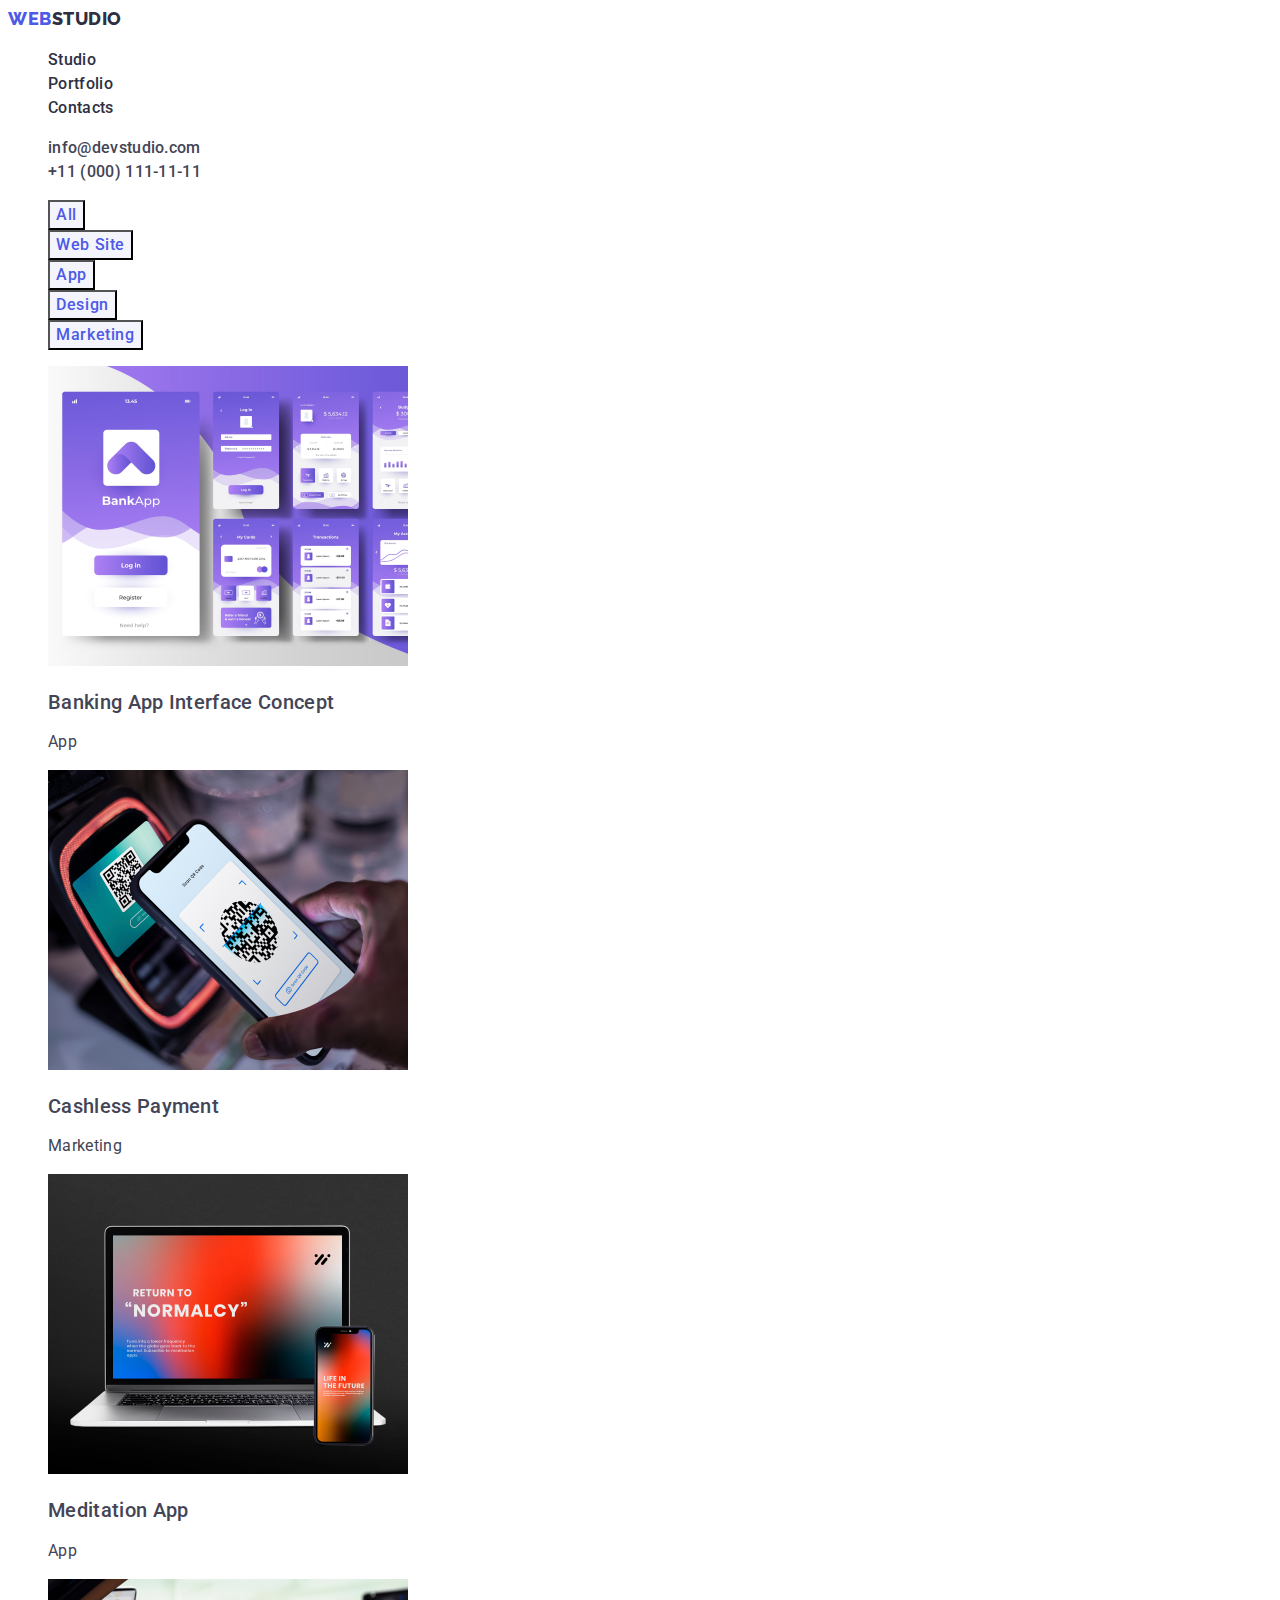
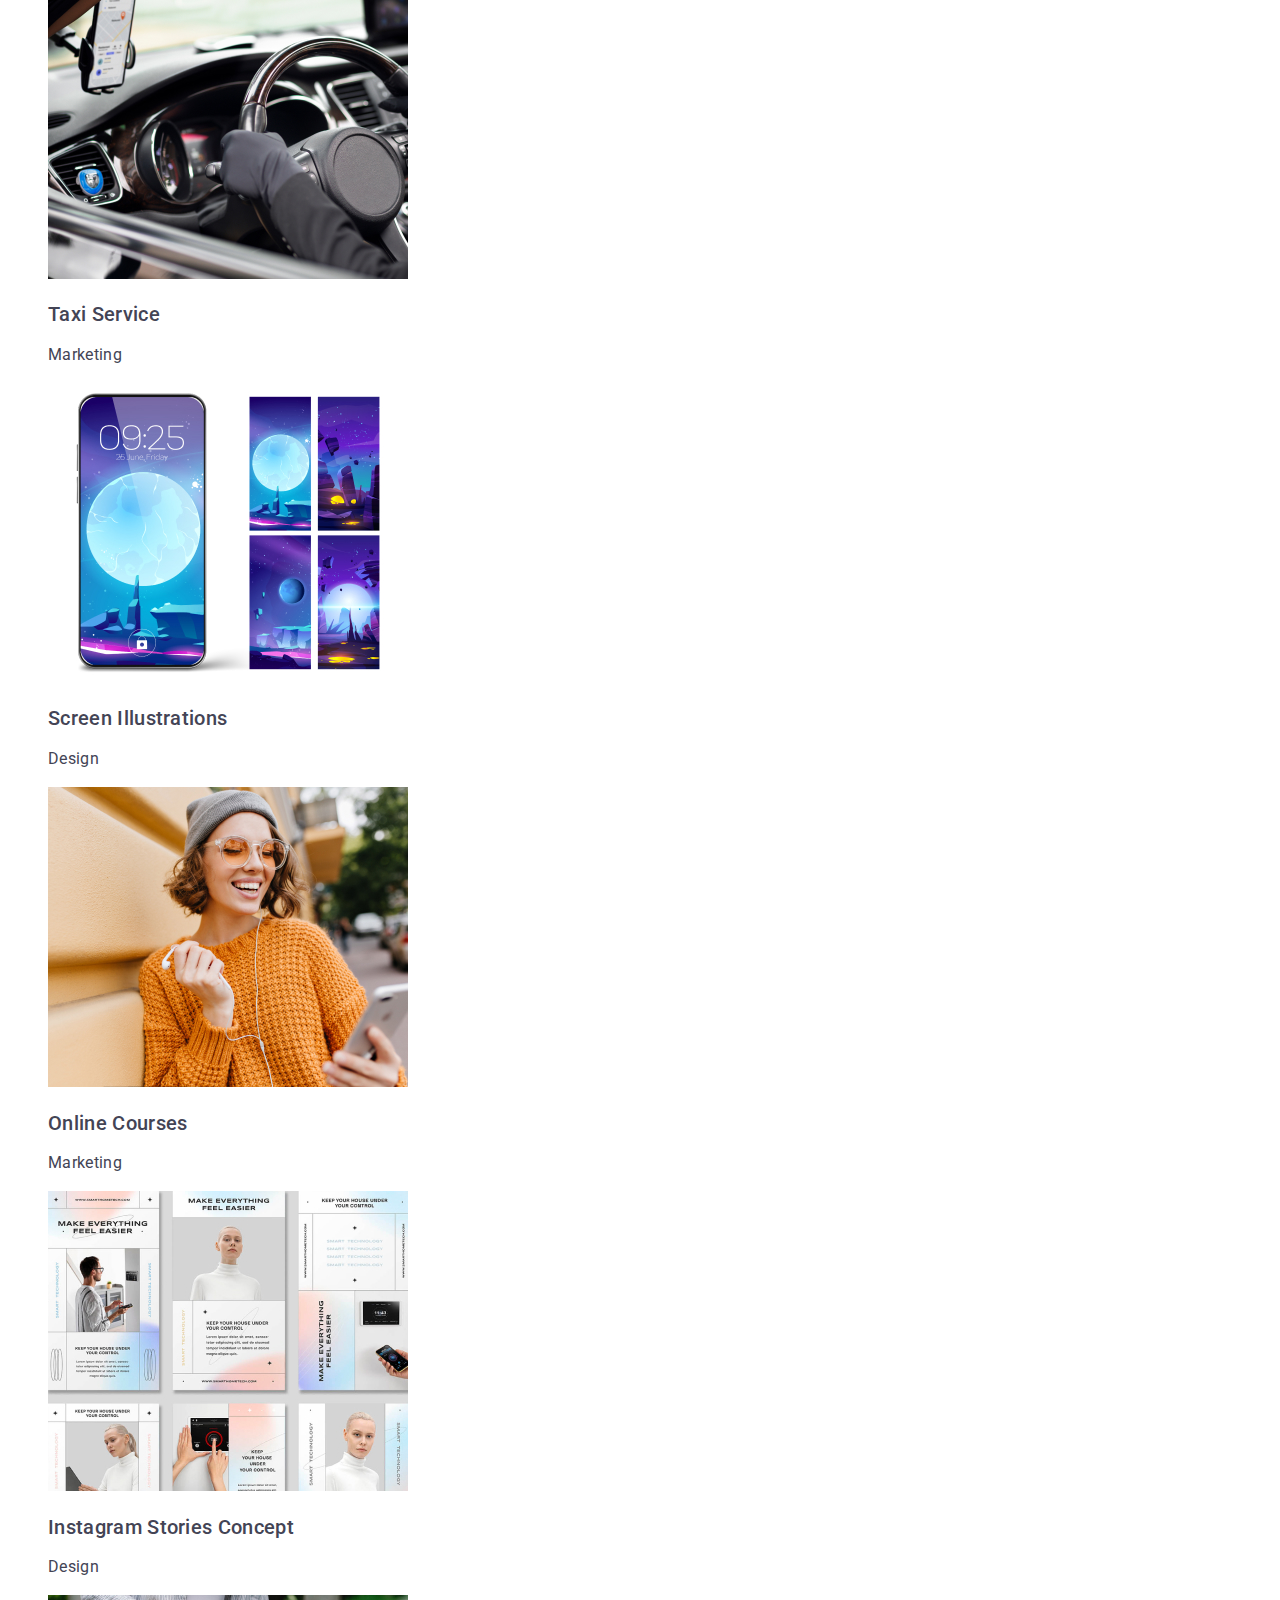
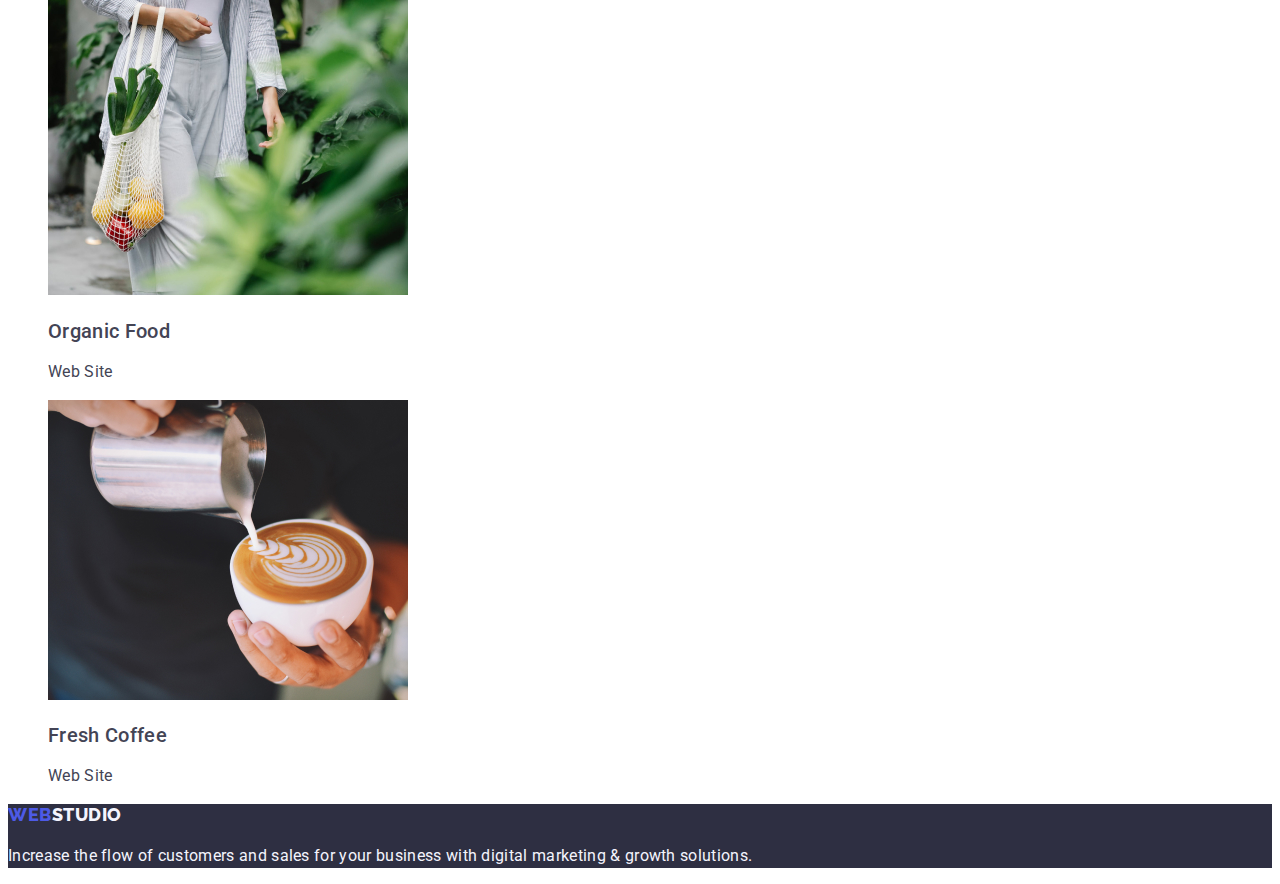
==== commit 1cde844c: "added button" ====
--- a/portfolio.html
+++ b/portfolio.html
@@ -52,13 +52,23 @@
       <!-- SERVICES -->
       <section>
         <!-- PANEL -->
-        <h1 class="visually-hidden">Panel</h1>
+        <h1 hidden>Panel</h1>
         <ul class="list">
-          <li><a class="panel-btn link">All</a></li>
-          <li><a class="panel-btn link">Web Site</a></li>
-          <li><a class="panel-btn link">App</a></li>
-          <li><a class="panel-btn link">Design</a></li>
-          <li><a class="panel-btn link">Marketing</a></li>
+          <li>
+            <button type="button" class="panel-btn link">All</button>
+          </li>
+          <li>
+            <button type="button" class="panel-btn link">Web Site</button>
+          </li>
+          <li>
+            <button type="button" class="panel-btn link">App</button>
+          </li>
+          <li>
+            <button type="button" class="panel-btn link">Design</button>
+          </li>
+          <li>
+            <button type="button" class="panel-btn link">Marketing</button>
+          </li>
         </ul>
         <ul class="list">
           <li class="service-container">
--- a/css/style.css
+++ b/css/style.css
@@ -9,18 +9,6 @@
   --logo-light-color: #f4f4fd;
   --primary-cloud-color: #f4f4fd;
   --cornflower-color: #e7e9fc;
-}
-.visually-hidden {
-  position: absolute;
-  white-space: nowrap;
-  width: 1px;
-  height: 1px;
-  overflow: hidden;
-  border: 0;
-  padding: 0;
-  clip: rect(0 0 0 0);
-  clip-path: inset(50%);
-  margin: -1px;
 }
 body {
   color: #434455;
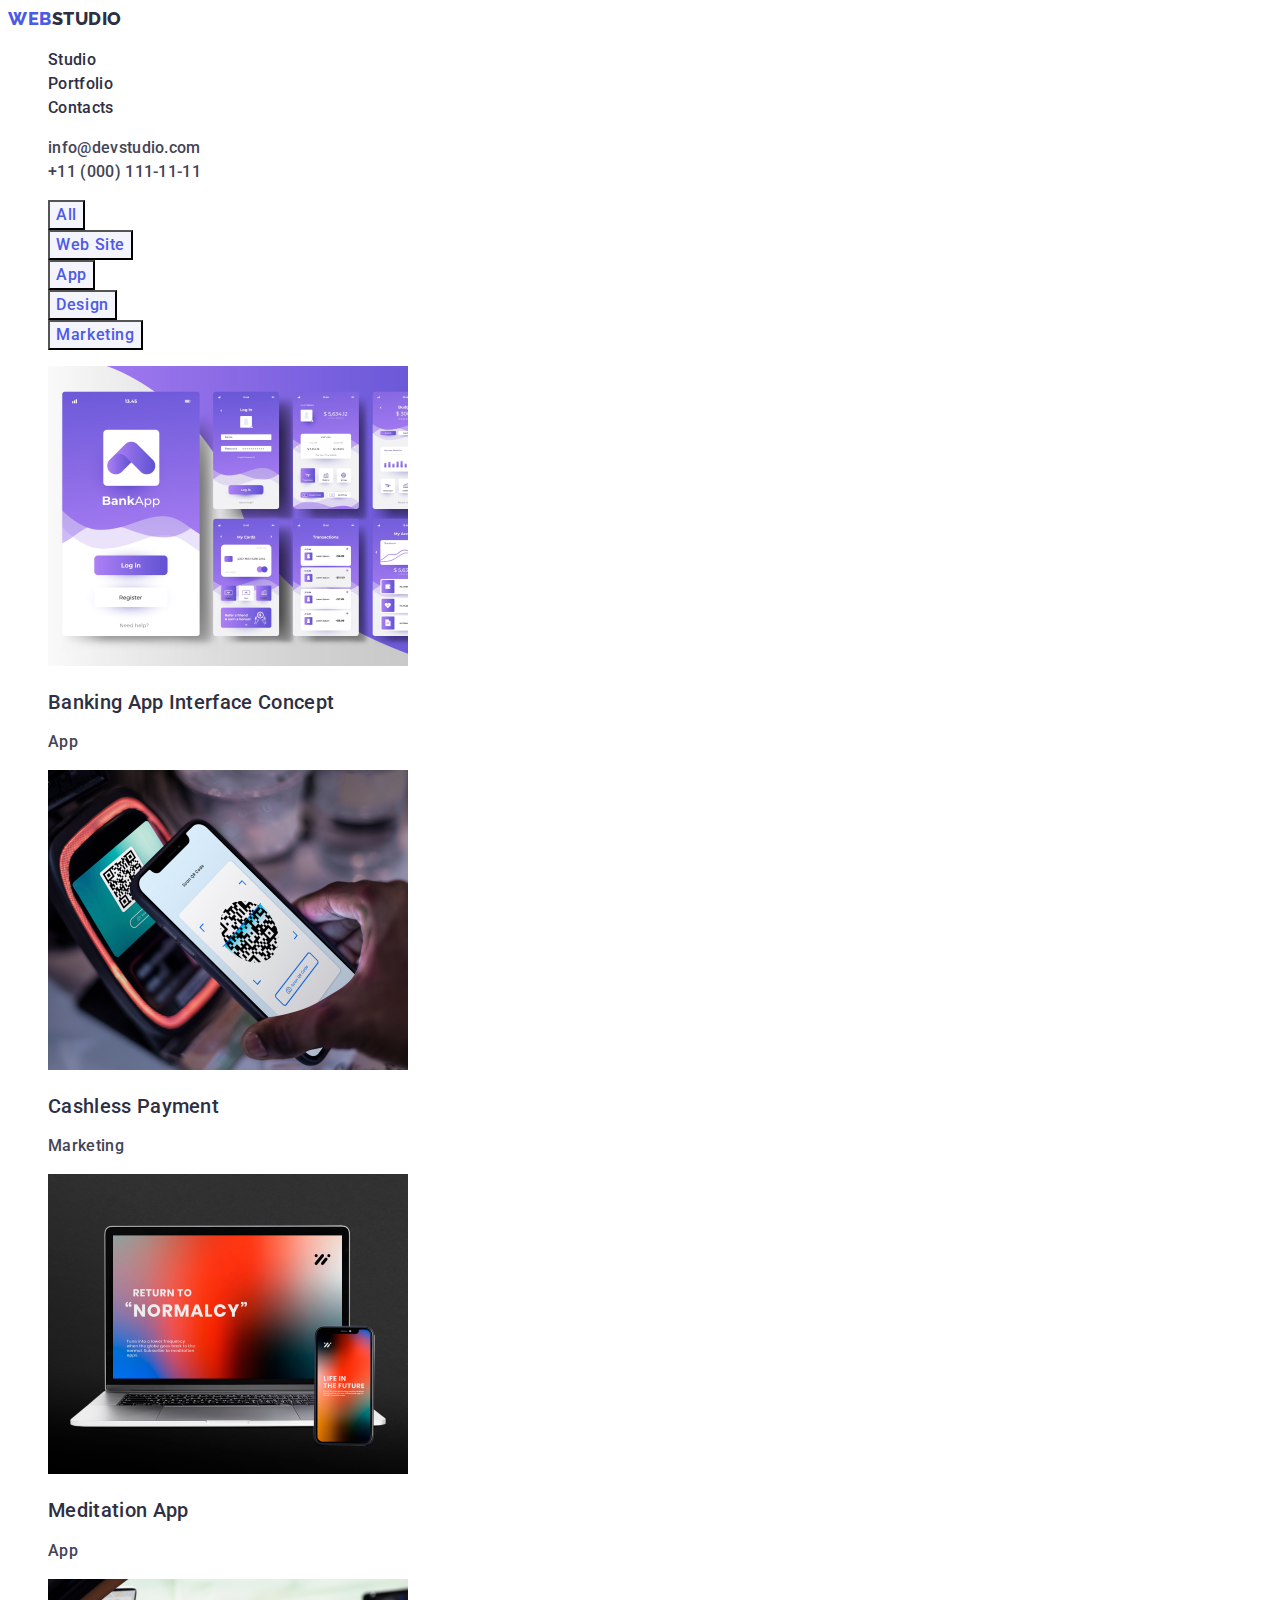
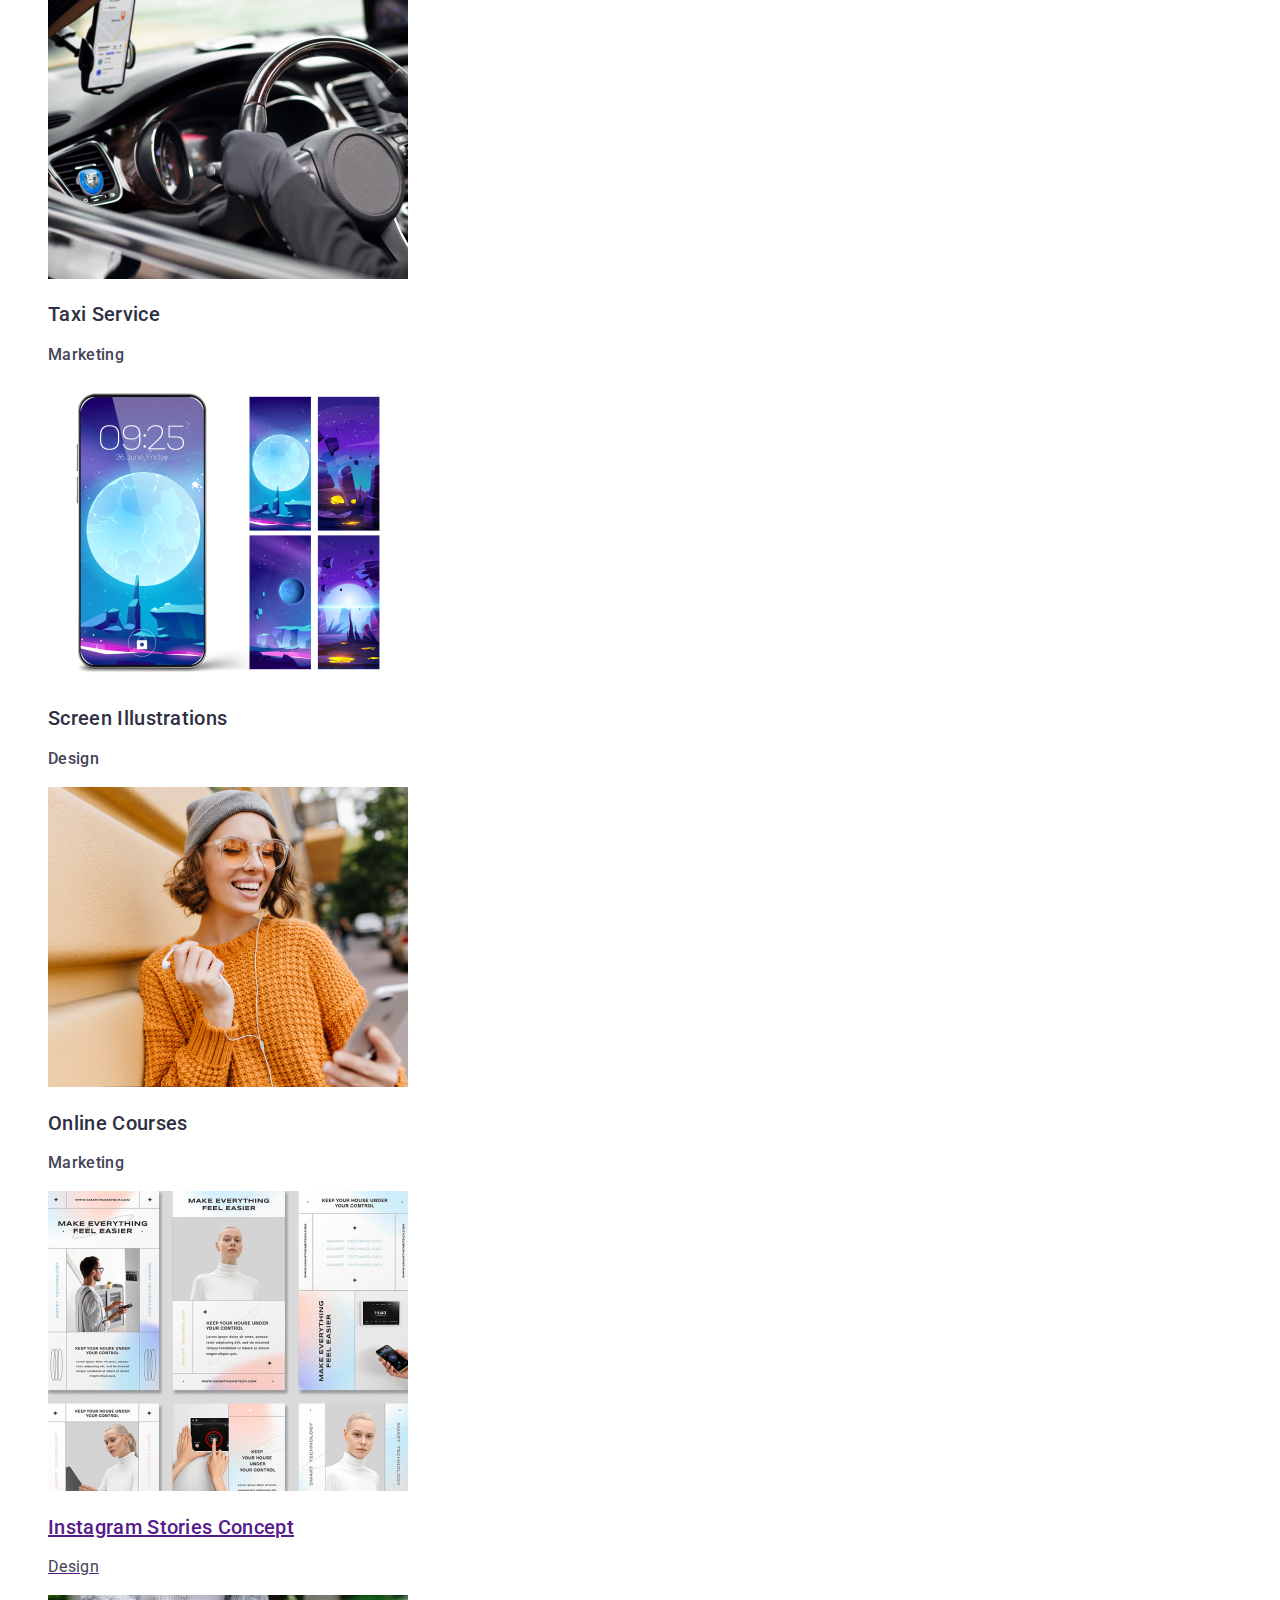
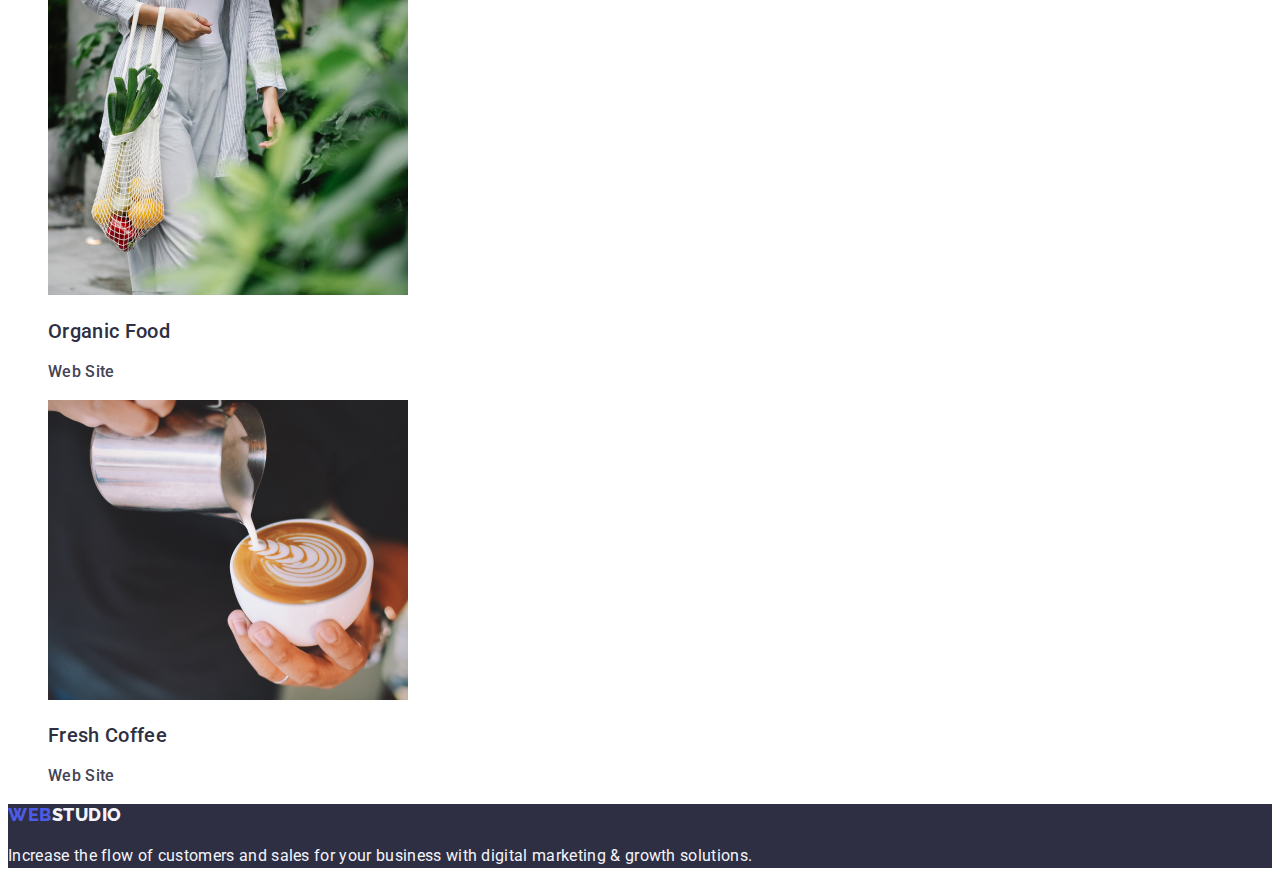
==== commit 087b7a31: "added a + .service-caption" ====
--- a/portfolio.html
+++ b/portfolio.html
@@ -72,85 +72,103 @@
         </ul>
         <ul class="list">
           <li class="service-container">
-            <img
-              src="./images/portfolio/Services/img-1.jpg"
-              alt="computer with bank app sheets"
-              width="360"
-            />
-            <h2 class="service-header">Banking App Interface Concept</h2>
-            <p class="caption">App</p>
+            <a href="" class="link">
+              <img
+                src="./images/portfolio/Services/img-1.jpg"
+                alt="computer with bank app sheets"
+                width="360"
+              />
+              <h2 class="service-header">Banking App Interface Concept</h2>
+              <p class="service-caption">App</p>
+            </a>
           </li>
           <li class="service-container">
-            <img
-              src="./images/portfolio/Services/img-2.jpg"
-              alt="cashless payment by telephone"
-              width="360"
-            />
-            <h2 class="service-header">Cashless Payment</h2>
-            <p class="caption">Marketing</p>
+            <a href="" class="link">
+              <img
+                src="./images/portfolio/Services/img-2.jpg"
+                alt="cashless payment by telephone"
+                width="360"
+              />
+              <h2 class="service-header">Cashless Payment</h2>
+              <p class="service-caption">Marketing</p>
+            </a>
           </li>
           <li class="service-container">
-            <img
-              src="./images/portfolio/Services/img-3.jpg"
-              alt="laptop and telephone shows app"
-              width="360"
-            />
-            <h2 class="service-header">Meditation App</h2>
-            <p class="caption">App</p>
+            <a href="" class="link">
+              <img
+                src="./images/portfolio/Services/img-3.jpg"
+                alt="laptop and telephone shows app"
+                width="360"
+              />
+              <h2 class="service-header">Meditation App</h2>
+              <p class="service-caption">App</p>
+            </a>
           </li>
           <li class="service-container">
-            <img
-              src="./images/portfolio/Services/img-4.jpg"
-              alt="hands on car steering wheel and telephone"
-              width="360"
-            />
-            <h2 class="service-header">Taxi Service</h2>
-            <p class="caption">Marketing</p>
+            <a href="" class="link">
+              <img
+                src="./images/portfolio/Services/img-4.jpg"
+                alt="hands on car steering wheel and telephone"
+                width="360"
+              />
+              <h2 class="service-header">Taxi Service</h2>
+              <p class="service-caption">Marketing</p>
+            </a>
           </li>
           <li class="service-container">
-            <img
-              src="./images/portfolio/Services/img-5.jpg"
-              alt="telephone and telephone wallpapers"
-              width="360"
-            />
-            <h2 class="service-header">Screen Illustrations</h2>
-            <p class="caption">Design</p>
+            <a href="" class="link">
+              <img
+                src="./images/portfolio/Services/img-5.jpg"
+                alt="telephone and telephone wallpapers"
+                width="360"
+              />
+              <h2 class="service-header">Screen Illustrations</h2>
+              <p class="service-caption">Design</p>
+            </a>
           </li>
           <li class="service-container">
-            <img
-              src="./images/portfolio/Services/img-6.jpg"
-              alt="girl listening to music with her headphones"
-              width="360"
-            />
-            <h2 class="service-header">Online Courses</h2>
-            <p class="caption">Marketing</p>
+            <a href="" class="link">
+              <img
+                src="./images/portfolio/Services/img-6.jpg"
+                alt="girl listening to music with her headphones"
+                width="360"
+              />
+              <h2 class="service-header">Online Courses</h2>
+              <p class="service-caption">Marketing</p>
+            </a>
+          </li>
+          <li class="service-container" class="link">
+            <a href="">
+              <img
+                src="./images/portfolio/Services/img-7.jpg"
+                alt="different sheets with white hair woman"
+                width="360"
+              />
+              <h2 class="service-header">Instagram Stories Concept</h2>
+              <p class="service-caption">Design</p>
+            </a>
           </li>
           <li class="service-container">
-            <img
-              src="./images/portfolio/Services/img-7.jpg"
-              alt="different sheets with white hair woman"
-              width="360"
-            />
-            <h2 class="service-header">Instagram Stories Concept</h2>
-            <p class="caption">Design</p>
+            <a href="" class="link">
+              <img
+                src="./images/portfolio/Services/img-8.jpg"
+                alt="person with bag of vegetables"
+                width="360"
+              />
+              <h2 class="service-header">Organic Food</h2>
+              <p class="service-caption">Web Site</p>
+            </a>
           </li>
           <li class="service-container">
-            <img
-              src="./images/portfolio/Services/img-8.jpg"
-              alt="person with bag of vegetables"
-              width="360"
-            />
-            <h2 class="service-header">Organic Food</h2>
-            <p class="caption">Web Site</p>
-          </li>
-          <li class="service-container">
-            <img
-              src="./images/portfolio/Services/img-9.jpg"
-              alt="coffee painting"
-              width="360"
-            />
-            <h2 class="service-header">Fresh Coffee</h2>
-            <p class="caption">Web Site</p>
+            <a href="" class="link">
+              <img
+                src="./images/portfolio/Services/img-9.jpg"
+                alt="coffee painting"
+                width="360"
+              />
+              <h2 class="service-header">Fresh Coffee</h2>
+              <p class="service-caption">Web Site</p>
+            </a>
           </li>
         </ul>
       </section>
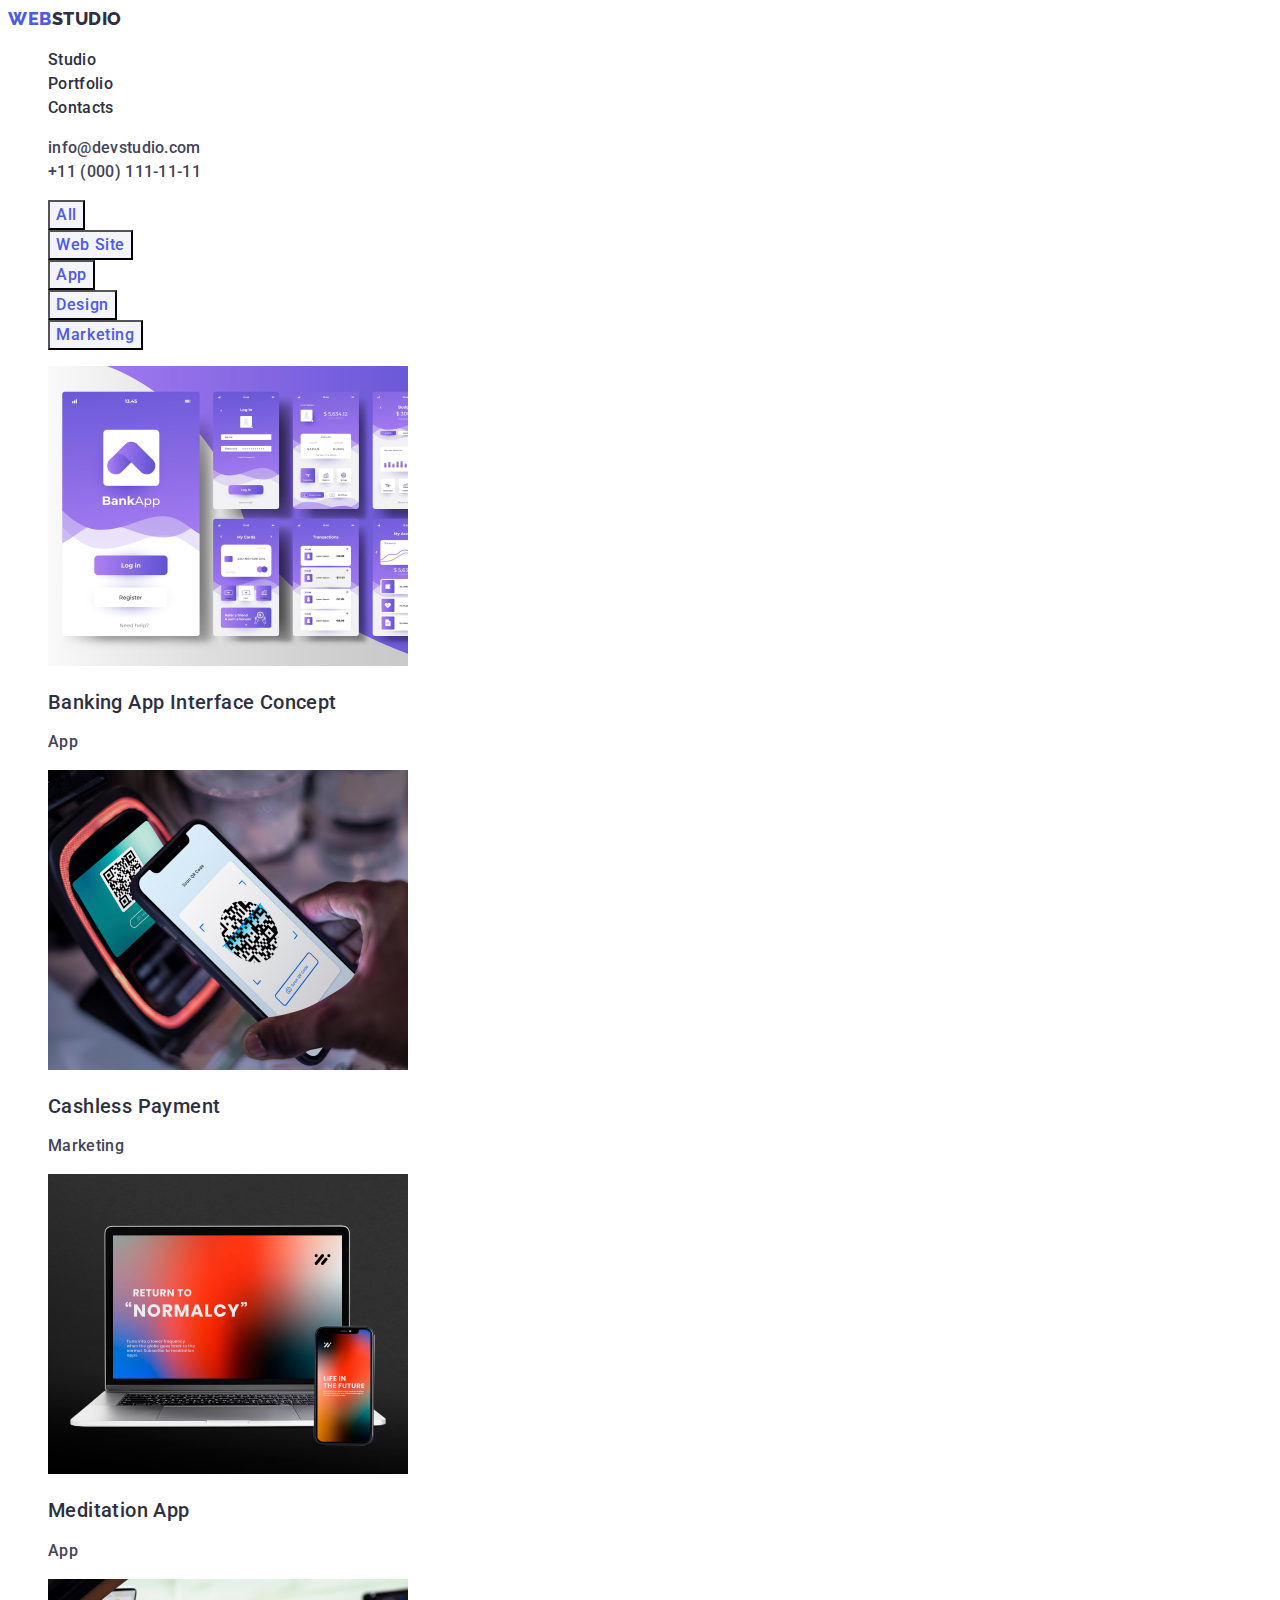
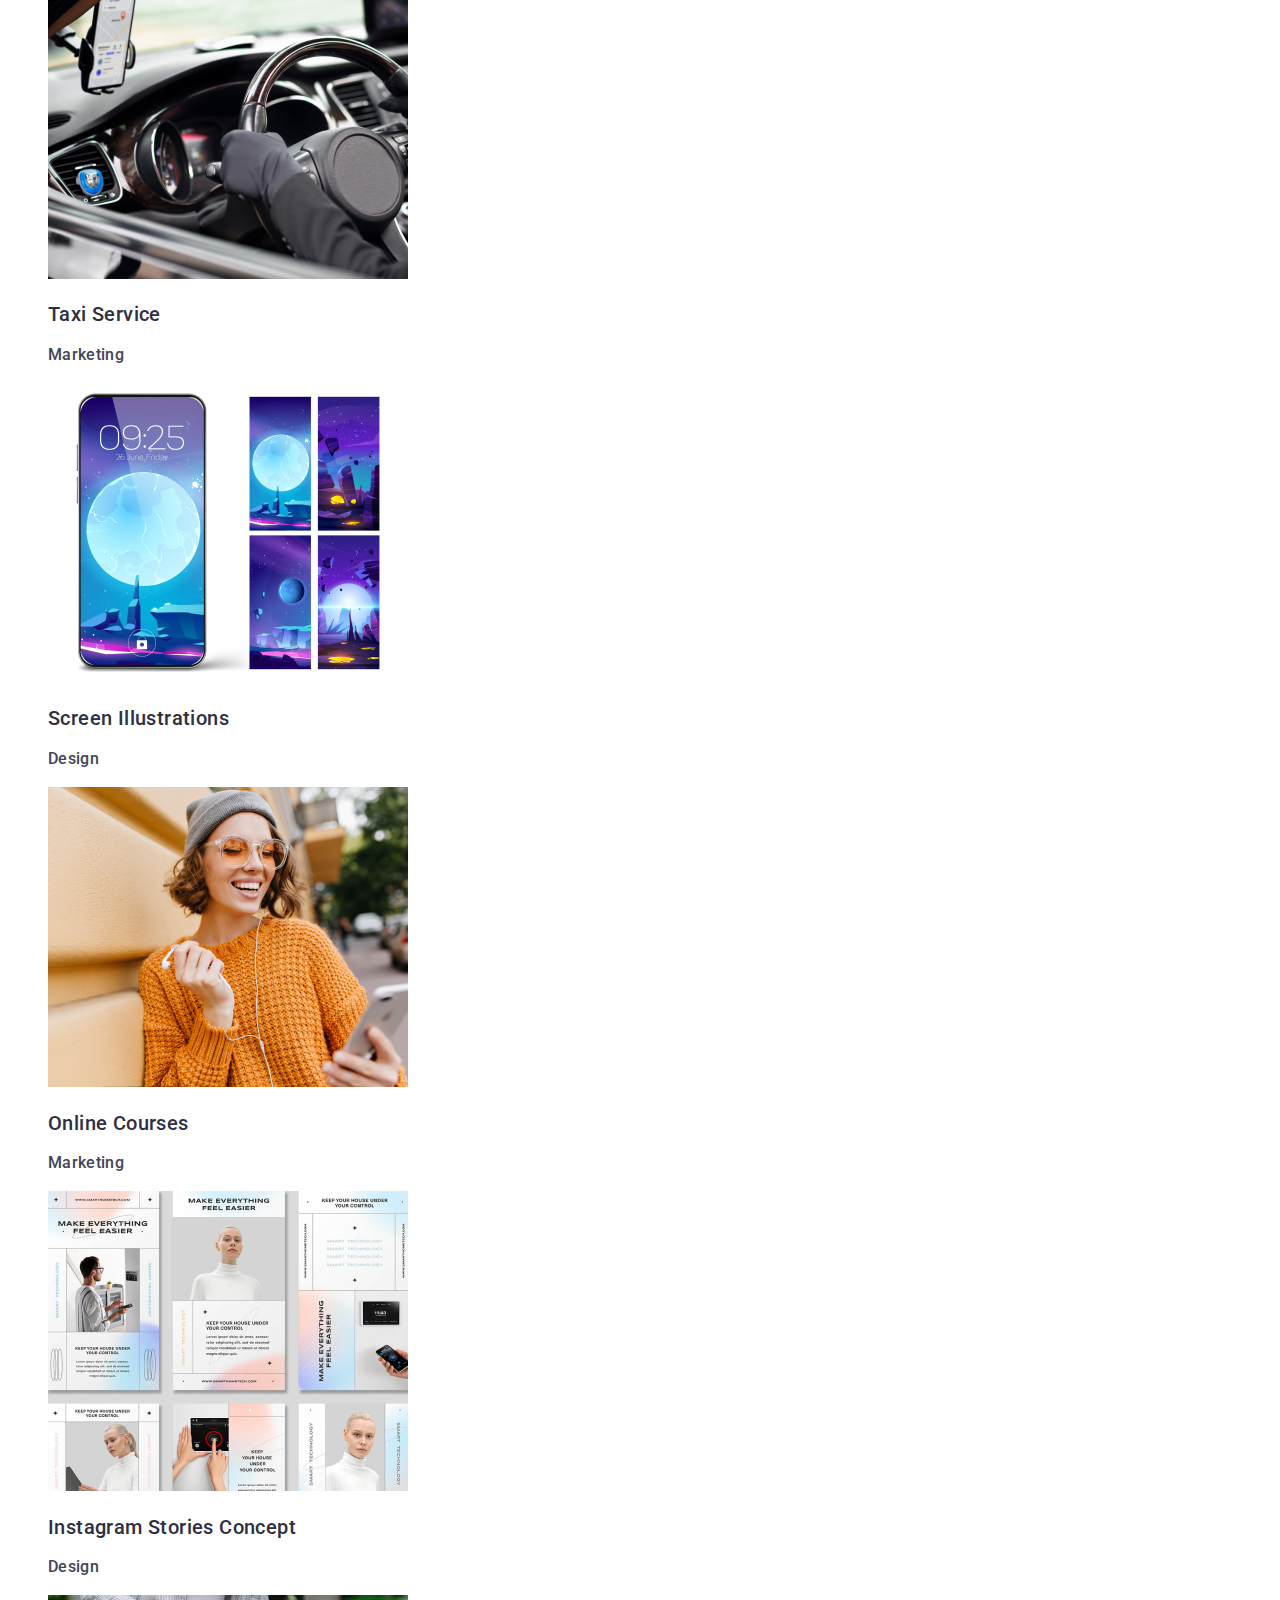
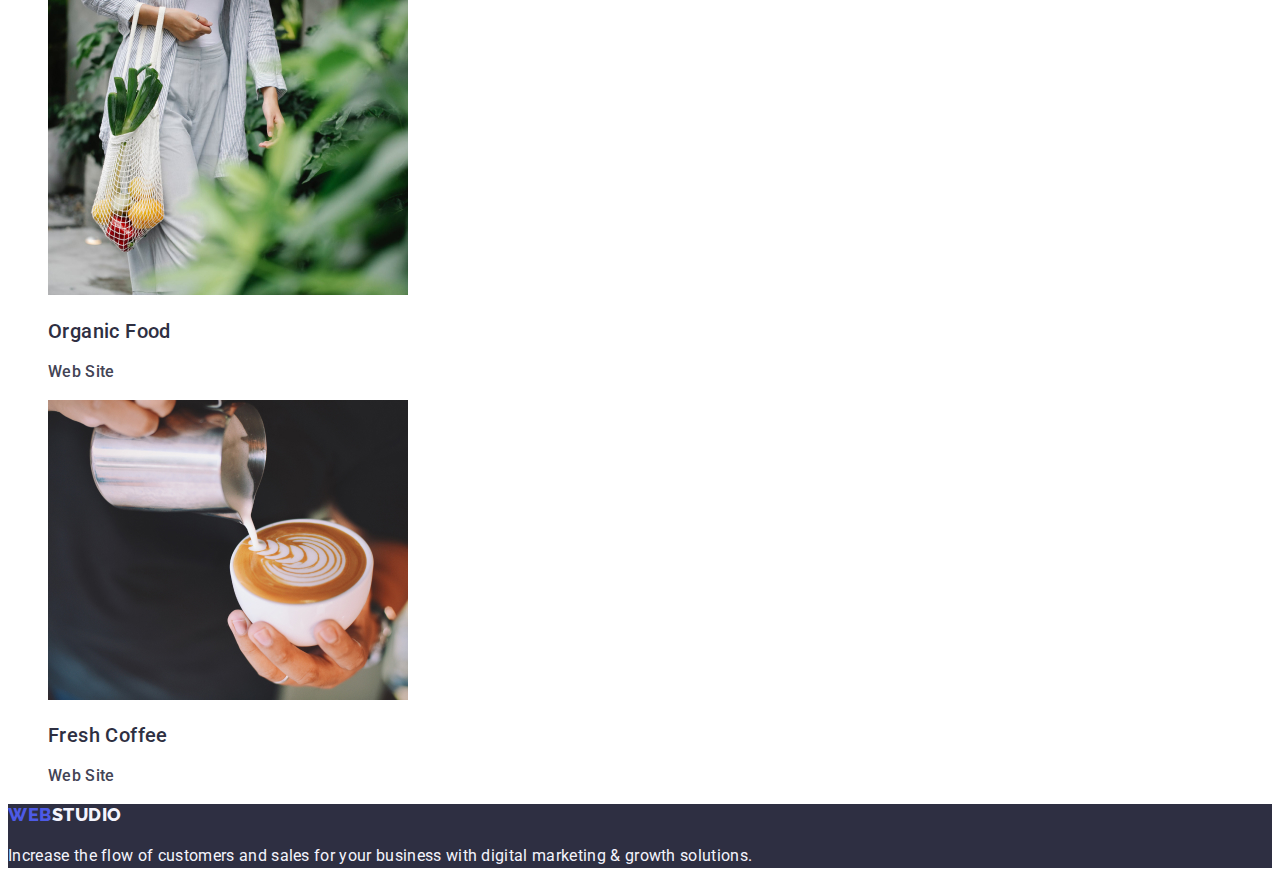
==== commit 397ea78d: "final correction of maistakes" ====
--- a/portfolio.html
+++ b/portfolio.html
@@ -137,8 +137,8 @@
               <p class="service-caption">Marketing</p>
             </a>
           </li>
-          <li class="service-container" class="link">
-            <a href="">
+          <li class="service-container">
+            <a href="" class="link">
               <img
                 src="./images/portfolio/Services/img-7.jpg"
                 alt="different sheets with white hair woman"
--- a/css/style.css
+++ b/css/style.css
@@ -174,6 +174,7 @@
   font-weight: 500;
   font-size: 20px;
   line-height: 1.2;
+  letter-spacing: 0.02em;
 }
 .service-caption {
   line-height: 1.5;
